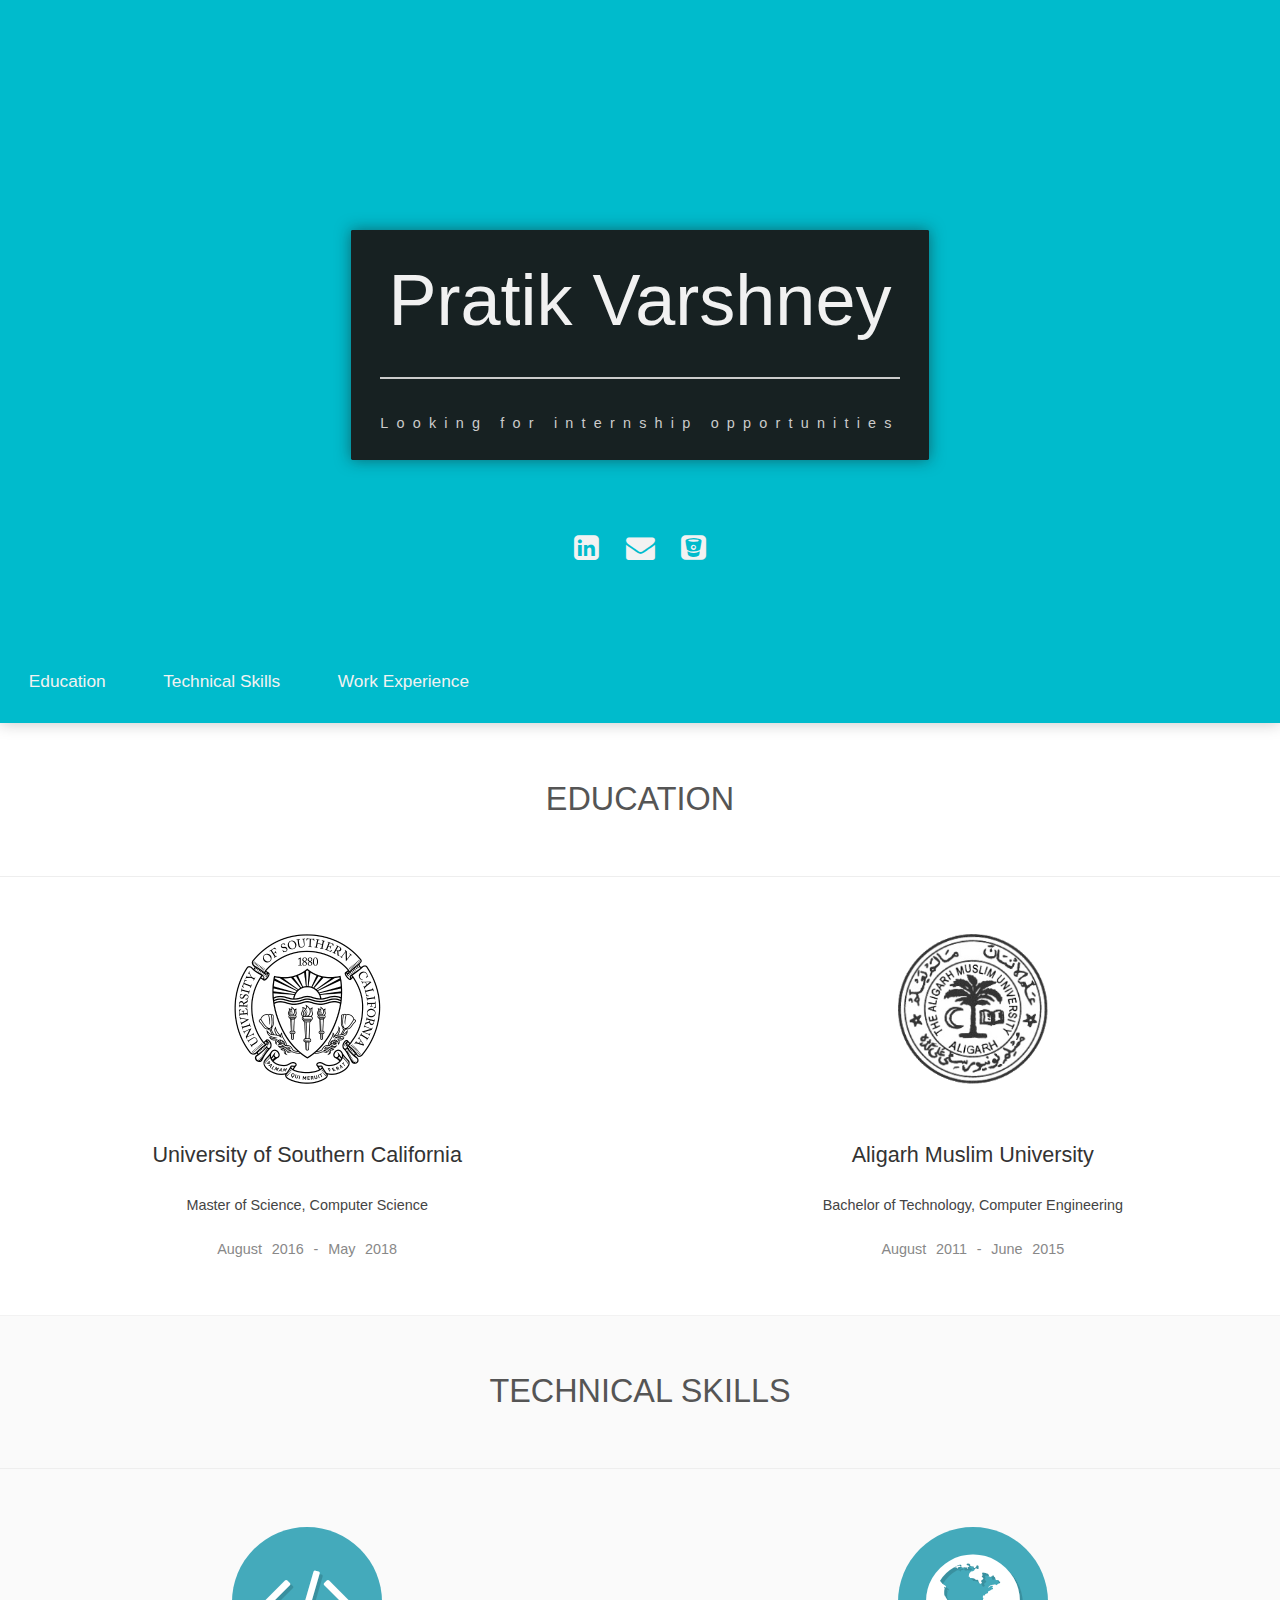
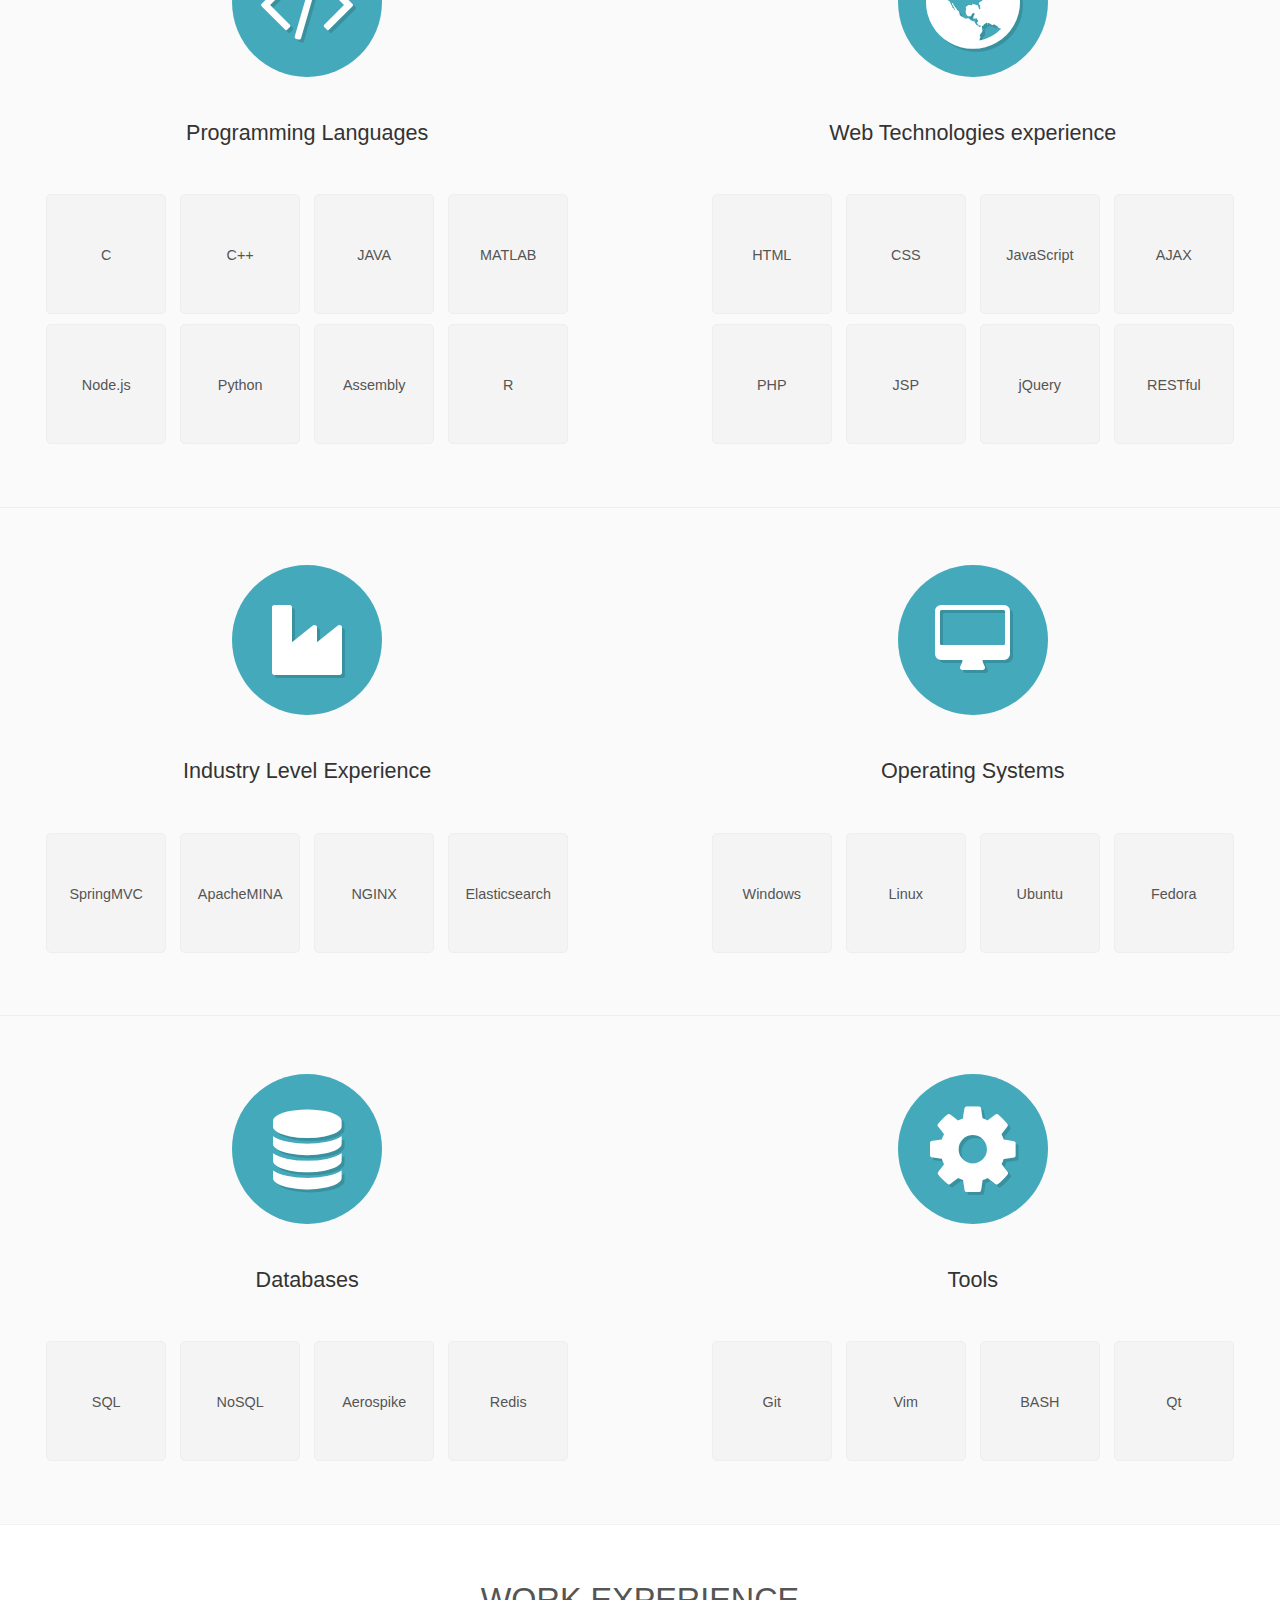
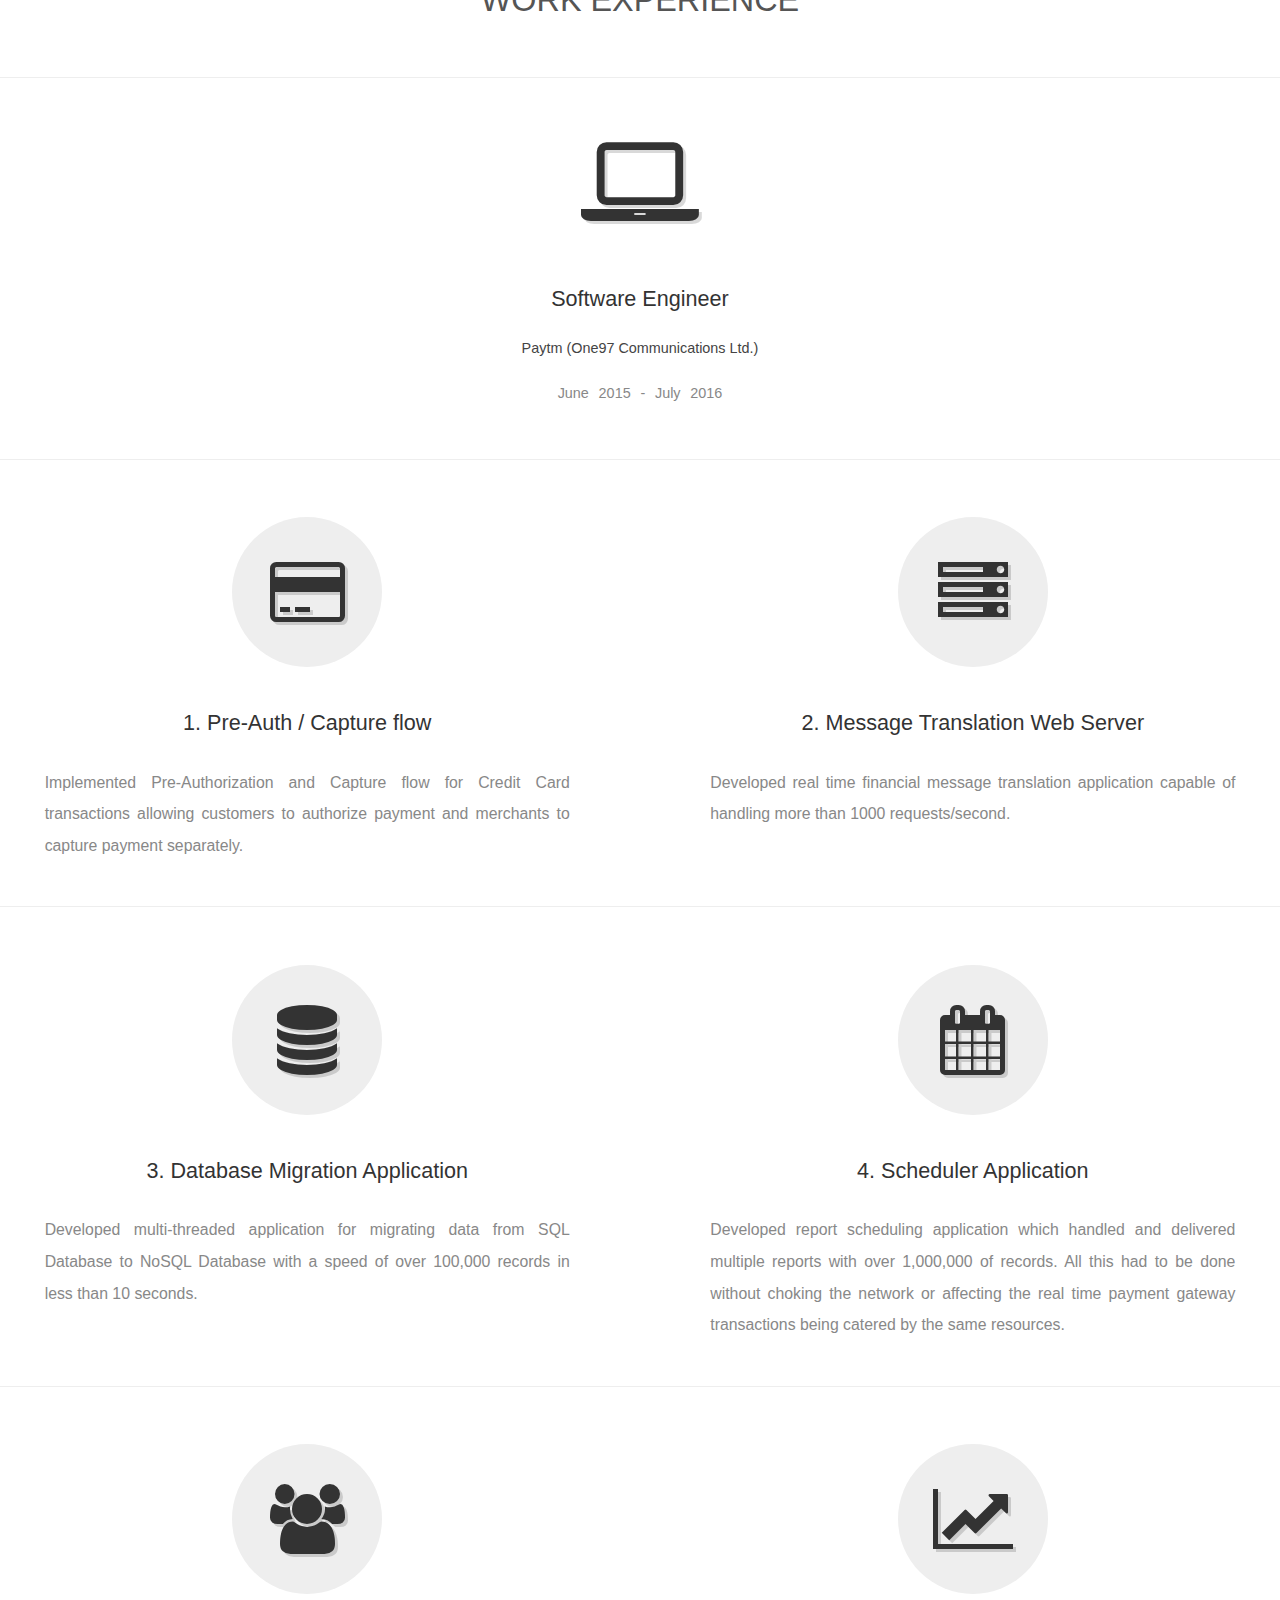
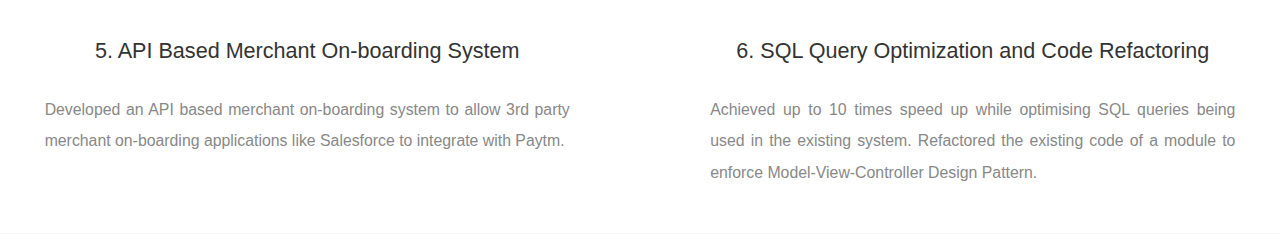
==== new/index.html @ ffe1271a "v2 - draft 1 : edu, skills, experience" ====
<html>
<head>
	<title>Pratik Varshney</title>
	<meta name="viewport" content="width=device-width, initial-scale=1">
	<link rel="stylesheet" type="text/css" href="assets/css/normalize.css">
	<link rel="stylesheet" type="text/css" href="assets/css/style.css">
	<link rel="stylesheet" href="https://cdnjs.cloudflare.com/ajax/libs/font-awesome/4.6.3/css/font-awesome.min.css">
	<script type="text/javascript" src="assets/js/main.js"></script>
</head>
<body>
	<header></header>
	<div id="content">

		<section id="main">

			<div class="width-wrapper">
				<div class="name-wrapper">
					<div class="name">
						<div class="name-title">Pratik Varshney</div>
						<hr>
						<div class="name-subtitle">Looking for internship opportunities</div>
					</div>
					<div class="contact-info">
						<a href="https://www.linkedin.com/in/varshneypratik" title="LinkedIn"><i class="fa fa-linkedin-square"></i></a>
						<a href="mailto:pvarshne@usc.edu"><i class="fa fa-envelope" title="Email"></i></a>
						<a href="https://bitbucket.org/pratikvarshney" title="Bitbucket"><i class="fa fa-bitbucket-square"></i></a>
					</div>
				</div>
			</div>

			<nav id="nav" class="nav-absolute">
				<div class="width-wrapper nav-body">
				</div>
			</nav>

		</section>

		<div id="data-section" class="data-section">
			<section id="education">
				<div class="width-wrapper">
					

					<div class="section-title">Education</div>
					<div class="content-row">
						<div class="content-box left">
							<div class="section-sub-logo">
								<img src="assets/images/logo/usc_logo.png">
							</div>
							<div class="inner-box">
								<div class="section-subtitle">University of Southern California</div>
								<div class="degree">Master of Science, Computer Science</div>
								<div class="date-range">August 2016 - May 2018</div>
							</div>
						</div>

						<div class="content-box right">
							<div class="section-sub-logo">
								<img src="assets/images/logo/amu_logo.png">
							</div>
							<div class="inner-box">
								<div class="section-subtitle">Aligarh Muslim University</div>
								<div class="degree">Bachelor of Technology, Computer Engineering</div>
								<div class="date-range">August 2011 - June 2015</div>
							</div>
						</div>
						<div class="clearfix"></div>
					</div>
					
				</div>
			</section>

			<section id="skills">
				<div class="width-wrapper">
					
					<div class="section-title">Technical Skills</div>
					<div class="content-row">
						<div class="content-box left">
							<div class="section-sub-logo">
								<div class="sub-logo-box font-90">
									<i class="fa fa-code" aria-hidden="true"></i>
								</div>
							</div>
							<div class="section-subtitle">Programming Languages</div>

							<div class="lang-block">
								<div>C</div>
								<div>C++</div>
								<div>JAVA</div>
								<div>MATLAB</div>
								<div>Node.js</div>
								<div>Python</div>
								<div>Assembly</div>
								<div>R</div>
							</div>
							<div class="clearfix"></div>

						</div>
						<div class="content-box right">
							<div class="section-sub-logo">
								<div class="sub-logo-box font-110">
									<i class="fa fa-globe" aria-hidden="true"></i>
								</div>
							</div>
							<div class="section-subtitle">Web Technologies experience</div>

							<div class="lang-block">
								<div>HTML</div>
								<div>CSS</div>
								<div>JavaScript</div>
								<div>AJAX</div>
								<div>PHP</div>
								<div>JSP</div>
								<div>jQuery</div>
								<div>RESTful</div>
							</div>
							<div class="clearfix"></div>

						</div>
						<div class="clearfix"></div>
					</div>


					<div class="content-row">

						<div class="content-box left">
							<div class="section-sub-logo">
								<div class="sub-logo-box font-70">
									<i class="fa fa-industry" aria-hidden="true"></i>
								</div>
							</div>
							<div class="section-subtitle">Industry Level Experience</div>
							<div class="lang-block">
								<div>SpringMVC</div>
								<div>ApacheMINA</div>
								<div>NGINX</div>
								<div>Elasticsearch</div>
							</div>
							<div class="clearfix"></div>
						</div>

						<div class="content-box right">
							<div class="section-sub-logo">
								<div class="sub-logo-box font-70">
									<i class="fa fa-desktop" aria-hidden="true"></i>
								</div>
							</div>
							<div class="section-subtitle">Operating Systems</div>
							<div class="lang-block">
								<div>Windows</div>
								<div>Linux</div>
								<div>Ubuntu</div>
								<div>Fedora</div>
							</div>
							<div class="clearfix"></div>
						</div>

						<div class="clearfix"></div>
					</div>

					<div class="content-row">

						<div class="content-box left">
							<div class="section-sub-logo">
								<div class="sub-logo-box font-80">
									<i class="fa fa-database" aria-hidden="true"></i>
								</div>
							</div>
							<div class="section-subtitle">Databases</div>
							<div class="lang-block">
								<div>SQL</div>
								<div>NoSQL</div>
								<div>Aerospike</div>
								<div>Redis</div>
							</div>
							<div class="clearfix"></div>
						</div>

						<div class="content-box right">
							<div class="section-sub-logo">
								<div class="sub-logo-box font-100">
									<i class="fa fa-gear" aria-hidden="true"></i>
								</div>
							</div>
							<div class="section-subtitle">Tools</div>
							<div class="lang-block">
								<div>Git</div>
								<div>Vim</div>
								<div>BASH</div>
								<div>Qt</div>
							</div>
							<div class="clearfix"></div>
						</div>
						<div class="clearfix"></div>
					</div>
					
				</div>
			</section>

			<section id="experience">
				<div class="width-wrapper">

					<div class="section-title">Work Experience</div>
					<div class="content-row">
						<div class="content-box center">
							<div class="section-sub-logo">
								<div class="font-110">
									<i class="fa fa-laptop" aria-hidden="true"></i>
								</div>
							</div>
							<div class="inner-box">
								<div class="section-subtitle">Software Engineer</div>
								<div class="degree">Paytm (One97 Communications Ltd.)</div>
								<div class="date-range">June 2015 - July 2016</div>
							</div>
						</div>


						<div class="clearfix"></div>
					</div>

					<div class="content-row">
						<div class="content-box left">
							<div class="section-sub-logo">
								<div class="sub-logo-box font-70">
									<i class="fa fa-credit-card" aria-hidden="true"></i>
								</div>
							</div>
							<div class="section-subtitle">1. Pre-Auth / Capture flow</div>
							<div class="details">Implemented Pre-Authorization and Capture flow for Credit Card transactions allowing customers to authorize payment and merchants to capture payment separately.</div>
						</div>

						<div class="content-box right">
							<div class="section-sub-logo">
								<div class="sub-logo-box font-70">
									<i class="fa fa-server" aria-hidden="true"></i>
								</div>
							</div>
							<div class="section-subtitle">2. Message Translation Web Server</div>
							<div class="details">Developed real time financial message translation application capable of handling more than 1000 requests/second.</div>
						</div>

						<div class="clearfix"></div>
					</div>

					<div class="content-row">
						<div class="content-box left">
							<div class="section-sub-logo">
								<div class="sub-logo-box font-70">
									<i class="fa fa-database" aria-hidden="true"></i>
								</div>
							</div>
							<div class="section-subtitle">3. Database Migration Application</div>
							<div class="details">Developed multi-threaded application for migrating data from SQL Database to NoSQL Database with a speed of over 100,000 records in less than 10 seconds.</div>
						</div>

						<div class="content-box right">
							<div class="section-sub-logo">
								<div class="sub-logo-box font-70">
									<i class="fa fa-calendar" aria-hidden="true"></i>
								</div>
							</div>
							<div class="section-subtitle">4. Scheduler Application</div>
							<div class="details">Developed report scheduling application which handled and delivered multiple reports with over 1,000,000 of records. All this had to be done without choking the network or affecting the real time payment gateway transactions being catered by the same resources.</div>
						</div>

						<div class="clearfix"></div>
					</div>

					<div class="content-row">
						<div class="content-box left">
							<div class="section-sub-logo">
								<div class="sub-logo-box font-70">
									<i class="fa fa-users" aria-hidden="true"></i>
								</div>
							</div>
							<div class="section-subtitle">5. API Based Merchant On-boarding System</div>
							<div class="details">Developed an API based merchant on-boarding system to allow 3rd party merchant on-boarding applications like Salesforce to integrate with Paytm.</div>
						</div>

						<div class="content-box right">
							<div class="section-sub-logo">
								<div class="sub-logo-box font-70">
									<i class="fa fa-line-chart" aria-hidden="true"></i>
								</div>
							</div>
							<div class="section-subtitle">6. SQL Query Optimization and Code Refactoring</div>
							<div class="details">Achieved up to 10 times speed up while optimising SQL queries being used in the existing system. Refactored the existing code of a module to enforce Model-View-Controller Design Pattern.</div>
						</div>

						<div class="clearfix"></div>
					</div>

				</div>
			</section>

		</div>

	</div>
	<footer></footer>
</body>
</html>
---- new/assets/css/style.css ----
.clearfix:after {
	visibility: hidden;
	display: block;
	font-size: 0;
	content: " ";
	clear: both;
	height: 0;
	}
* html .clearfix             { zoom: 1; } /* IE6 */
*:first-child+html .clearfix { zoom: 1; } /* IE7 */
*, *:before, *:after {
  box-sizing: border-box;
}
html{
	font-size: 90%;
}
body{
	text-align: justify;
}
nav .nav-link{
	font-size: 1.2rem;
	display: inline-block;
	-webkit-transition: all 0.5s; /* Safari */
    transition: all 0.5s;
    padding: 2rem;
}
nav .nav-link:hover{
	background: rgba(0,0,0,0.85);
	color: #f2f2f2;
	cursor: pointer;
}
nav .nav-selected{
	color: #fff;
	background-color: rgba(0,0,0,0.15);
}
.details{
	line-height: 2em;
    padding: 1em;
    color: #888;
    text-align: justify;
    font-size: 1.1rem;
}
.center{
	margin: 0 auto;
}
.section-sub-logo img{
	width: 150px;
	height: 150px;
	margin: 2rem;
}
.font-70{
	font-size: 70px;
}
.font-80{
	font-size: 80px;
}
.font-90{
	font-size: 90px;
}
.font-100{
	font-size: 100px;
}
.font-110{
	font-size: 110px;
}
.section-sub-logo i{
	line-height: 150px;
	color: #fff;
    text-shadow: 3px 3px rgba(0,0,0,0.15);
}
#experience .sub-logo-box{
	background-color: #eee !important;
}
#experience .section-sub-logo i{
	color: #333 !important;
}
.sub-logo-box{
	width: 150px;
    height: 150px;
    display: inline-block;
    margin: 2rem;
    border-radius: 100%;
    background-color: #4ab;
}
#main{
	color: #f1f1f1;
	width: 100%;
	background-color: #0bc;
	box-shadow: 0 0 15px 0 rgba(24, 24, 24, 0.25);
}
.name-wrapper{
	width: 100%;
	padding: 10rem 0;
}
.name{
	font-size: 3rem;
	padding: 2rem;
	margin: 0 auto;
	text-align: center;
	background: rgba(24, 24, 24, 0.95);
	border-radius: 0.1rem;
	box-shadow: 0 0 15px 0 rgba(24, 24, 24, 0.5);
	display: table;
}
.contact-info{
	margin: 3rem auto -3rem auto;
    text-align: center;
    font-size: 2rem;
}
.contact-info a, .contact-info a i{
	font-size: 2rem;
	color: #f2f2f2;
}
.contact-info a{
	margin: 0 0.32em;
}
.logo{
	text-align: center;
}
.logo img{
	width: 25rem;
	height: 25rem;
	border-radius: 100%;
	border: 1rem solid rgba(24, 24, 24, 0.95);
}
.name hr{
	height: 2px;
	border: 0;
	background-color: #ccc;
}
.name-subtitle{
	font-size: 1rem;
	color: ccc;
}
.section-title{
    font-size: 2.25rem;
    color: #555;
    padding: 4rem 0;
    text-transform: uppercase;
    text-align: center;
}
.section-subtitle{
    text-align: center;
    font-size: 1.5rem;
    color: #333;
    padding: 1rem;
}
.inner-box{
	padding: 1rem 0;
}
.inner-box div{
	padding: 1rem;
}
.date-range{
	color: #888;
	word-spacing: 0.4rem;
}
.degree{
	color: #444;
	font-weight: 200;
}
.content-box{
	width: 100%;
	text-align: center;
	padding: 2rem;
	border-top: 1px solid #eee;
}
.width-wrapper{
	max-width: 96%;
	margin: 0 auto;
}
.data-section section{
	border-bottom: 1px solid #f2f2f2;
}
.data-section section:nth-child(even){
	background-color: #fafafa;
}
.lang-block{
	padding: 2rem 0;
}
.lang-block>div{
	width: 120px;
	height: 120px;
	line-height: 120px;
	display: inline-block;
	vertical-align: middle;
	border-radius: 5px;
	border: 1px solid #eee;
	margin: 5px;
	background-color: #f4f4f4;
	color: #555;
	font-weight: 500;
}
#main{
	position: relative;
}
.nav-fixed{
	position: fixed;
	top: 0;
	left: 0;
	background-color: #4ab;
	color: #f2f2f2;
	box-shadow: 0 0 15px 0 rgba(24, 24, 24, 0.25);
}
.nav-absolute{
	position: absolute;
	bottom: 0;
	left: 0;
	background: transparent;
	color: #f2f2f2;
}
nav{
	width: 100%;
	-webkit-transition: background 0.5s; /* Safari */
	transition: background 0.5s;
}
@media screen and (min-width: 768px) {
	nav .nav-link{
	    border-bottom: 3px solid transparent;
	}
	nav .nav-selected{
		border-bottom: 3px solid #fff !important;
	}
	.contact-info{
		margin: 5rem auto -5rem auto;
	}
	.width-wrapper{
		max-width: 1400px;
		margin: 0 auto;
	}
	.content-row{
		border-top: 1px solid #eee;
	}
	.name{
		font-size: 5rem;
	}
	.name-wrapper{
		padding: 16rem 0;
	}
	.name-subtitle{
		letter-spacing: 0.57rem;
	}
	.content-box{
		width: 48%;
		border-top: none;
	}
	.left{
		float: left;
	}
	.right{
		float: right;
	}
}
@media print {
   #nav { display: none !important; }
}
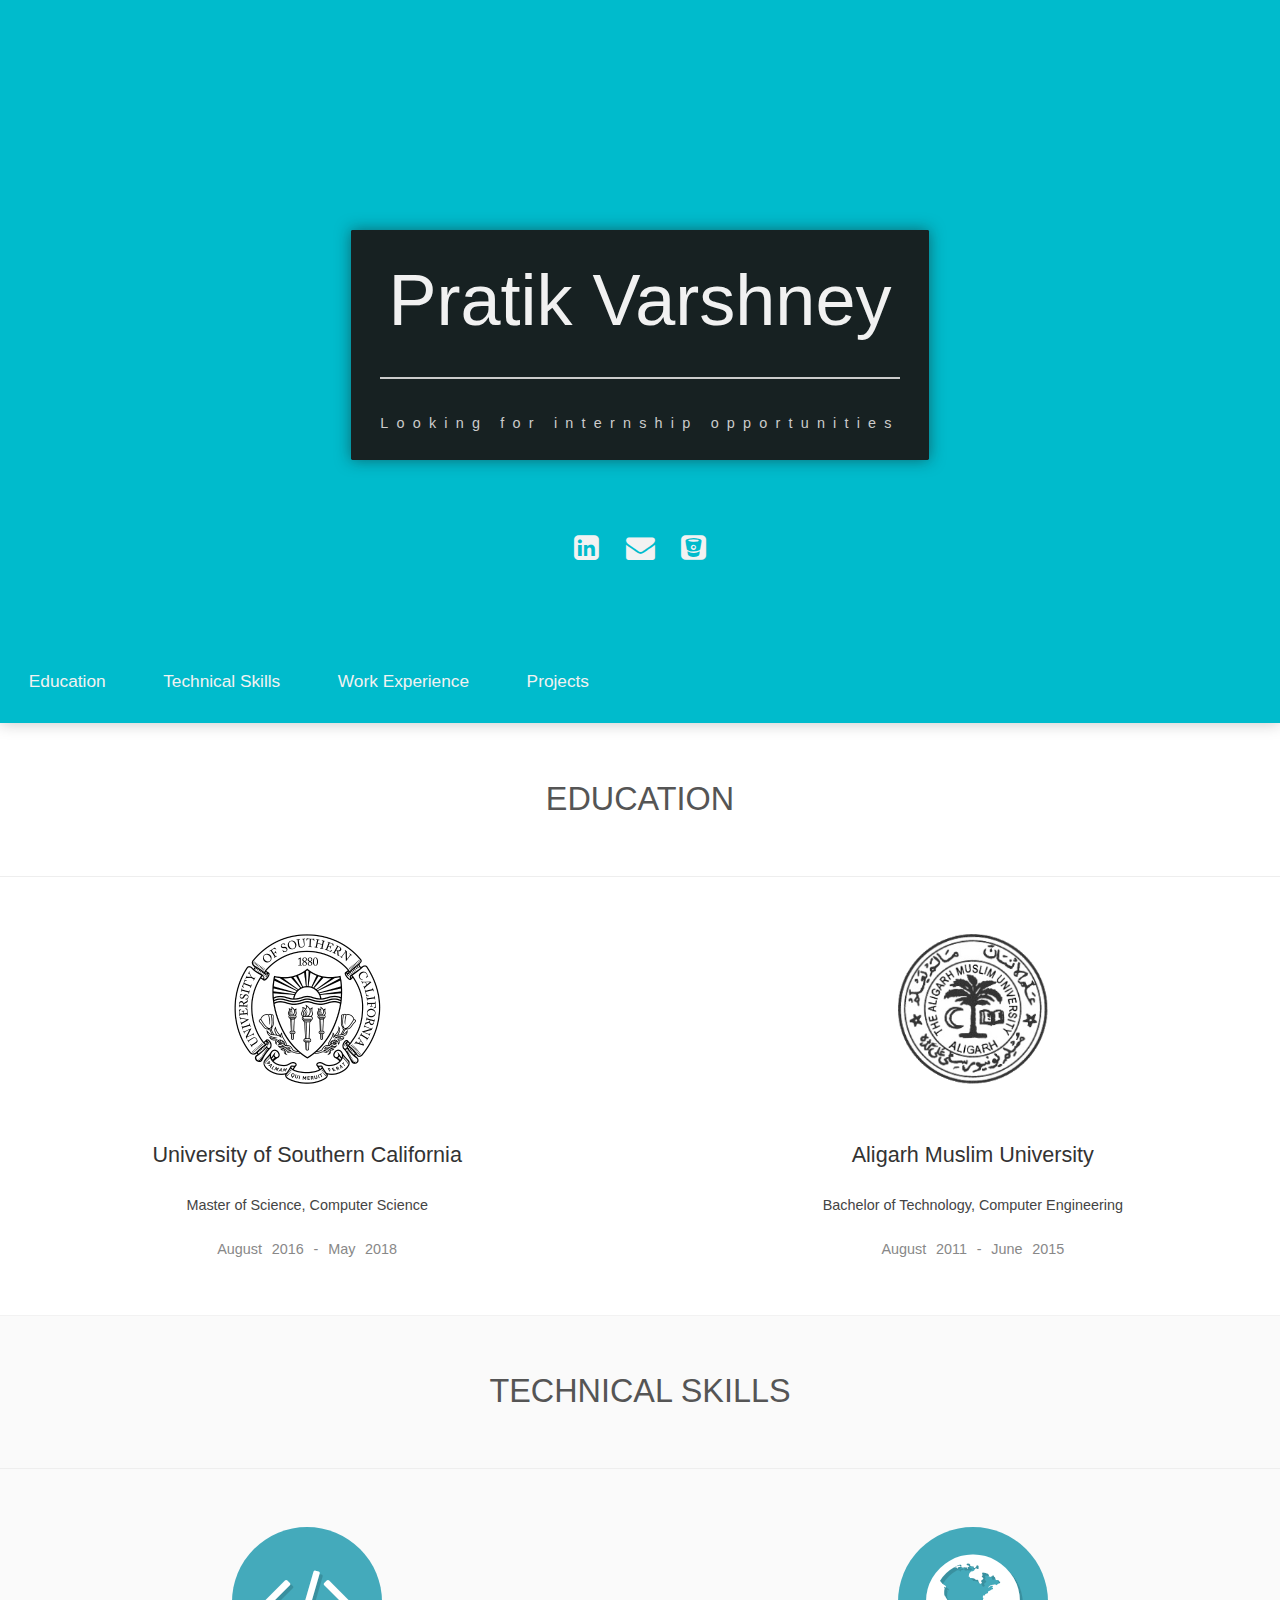
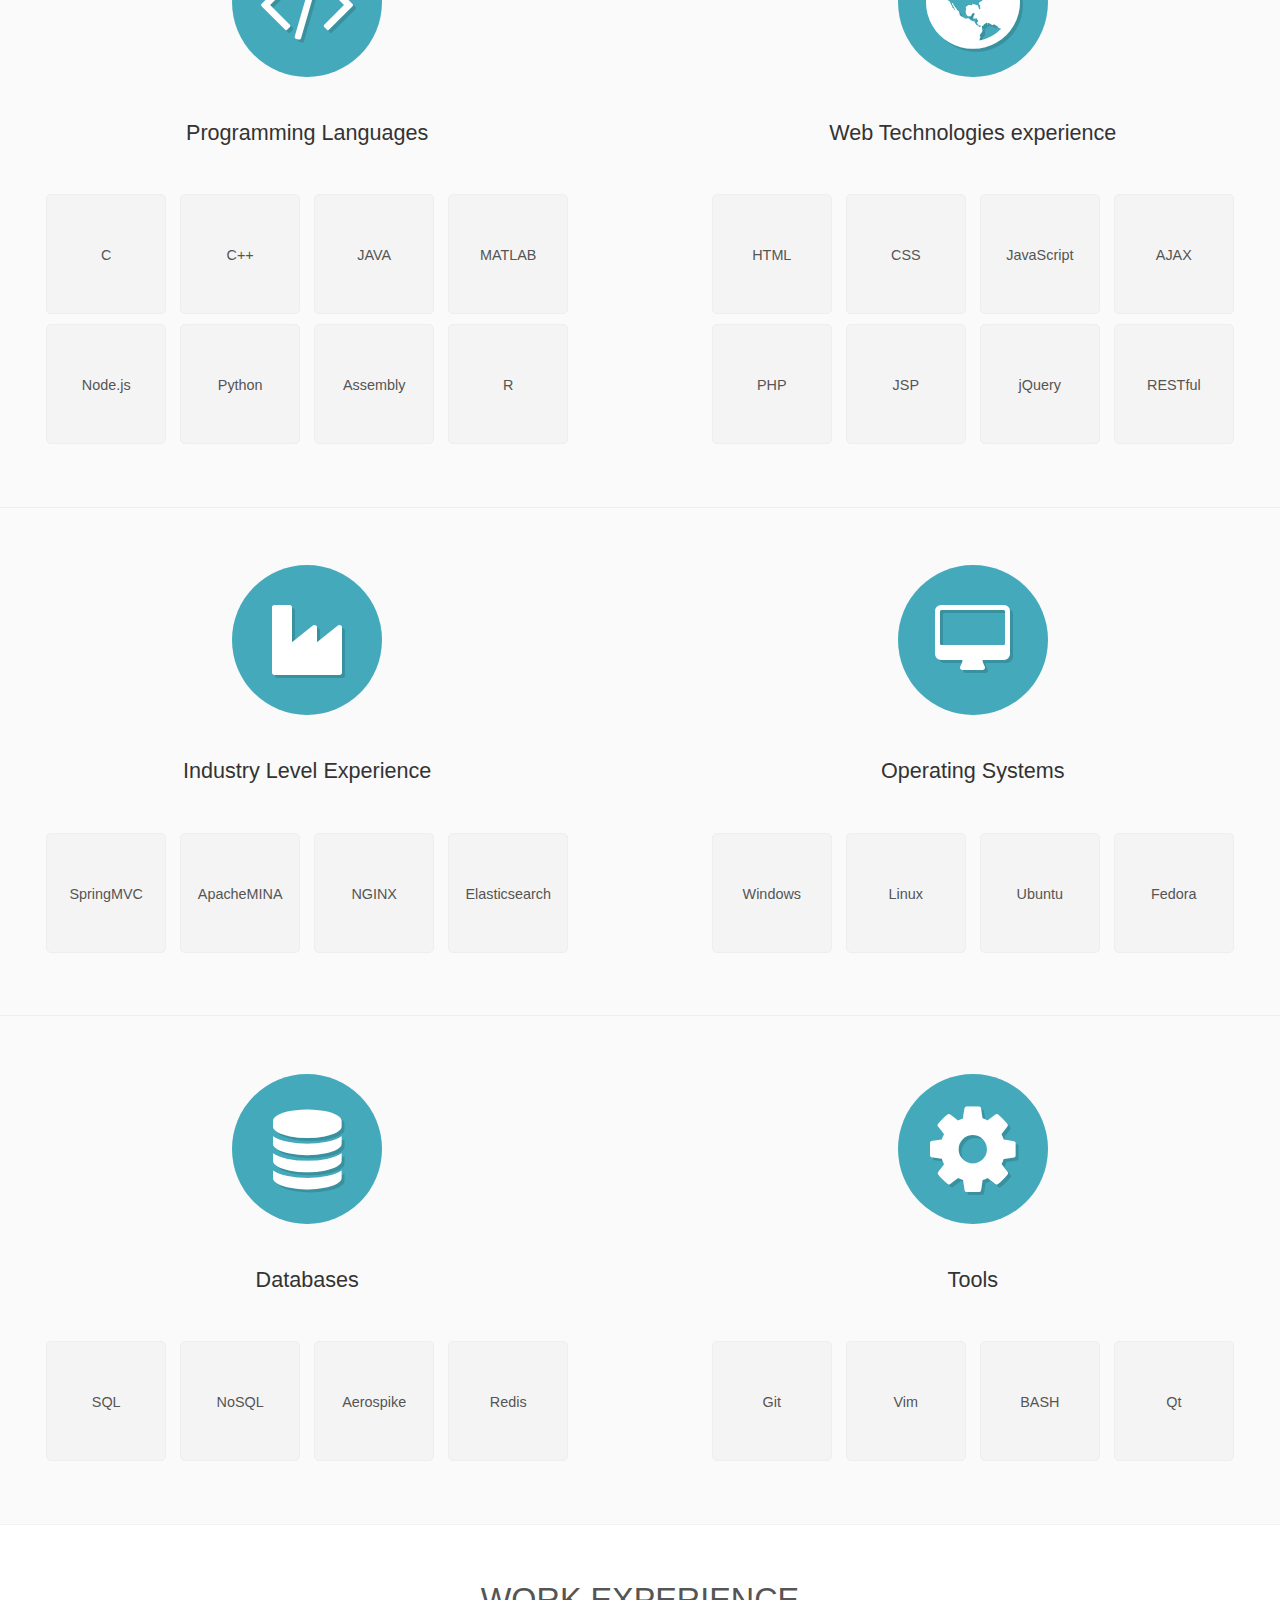
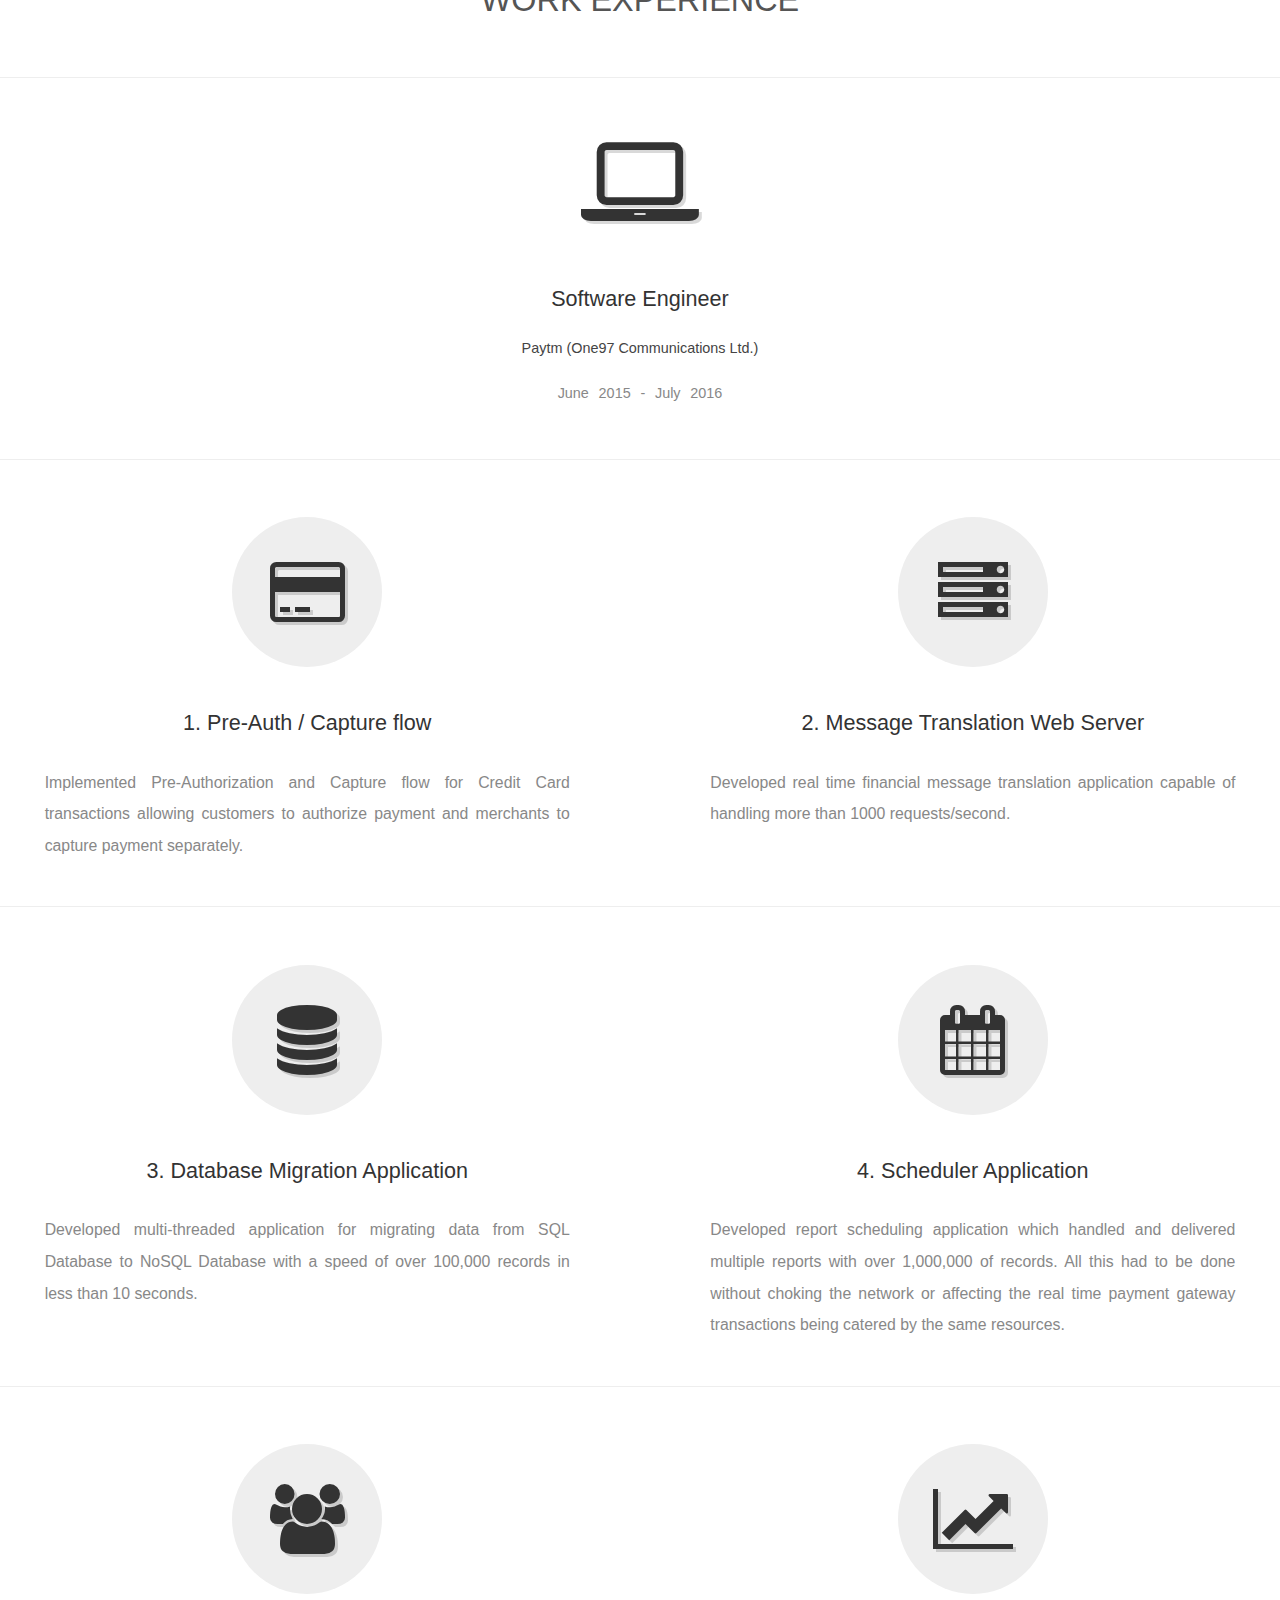
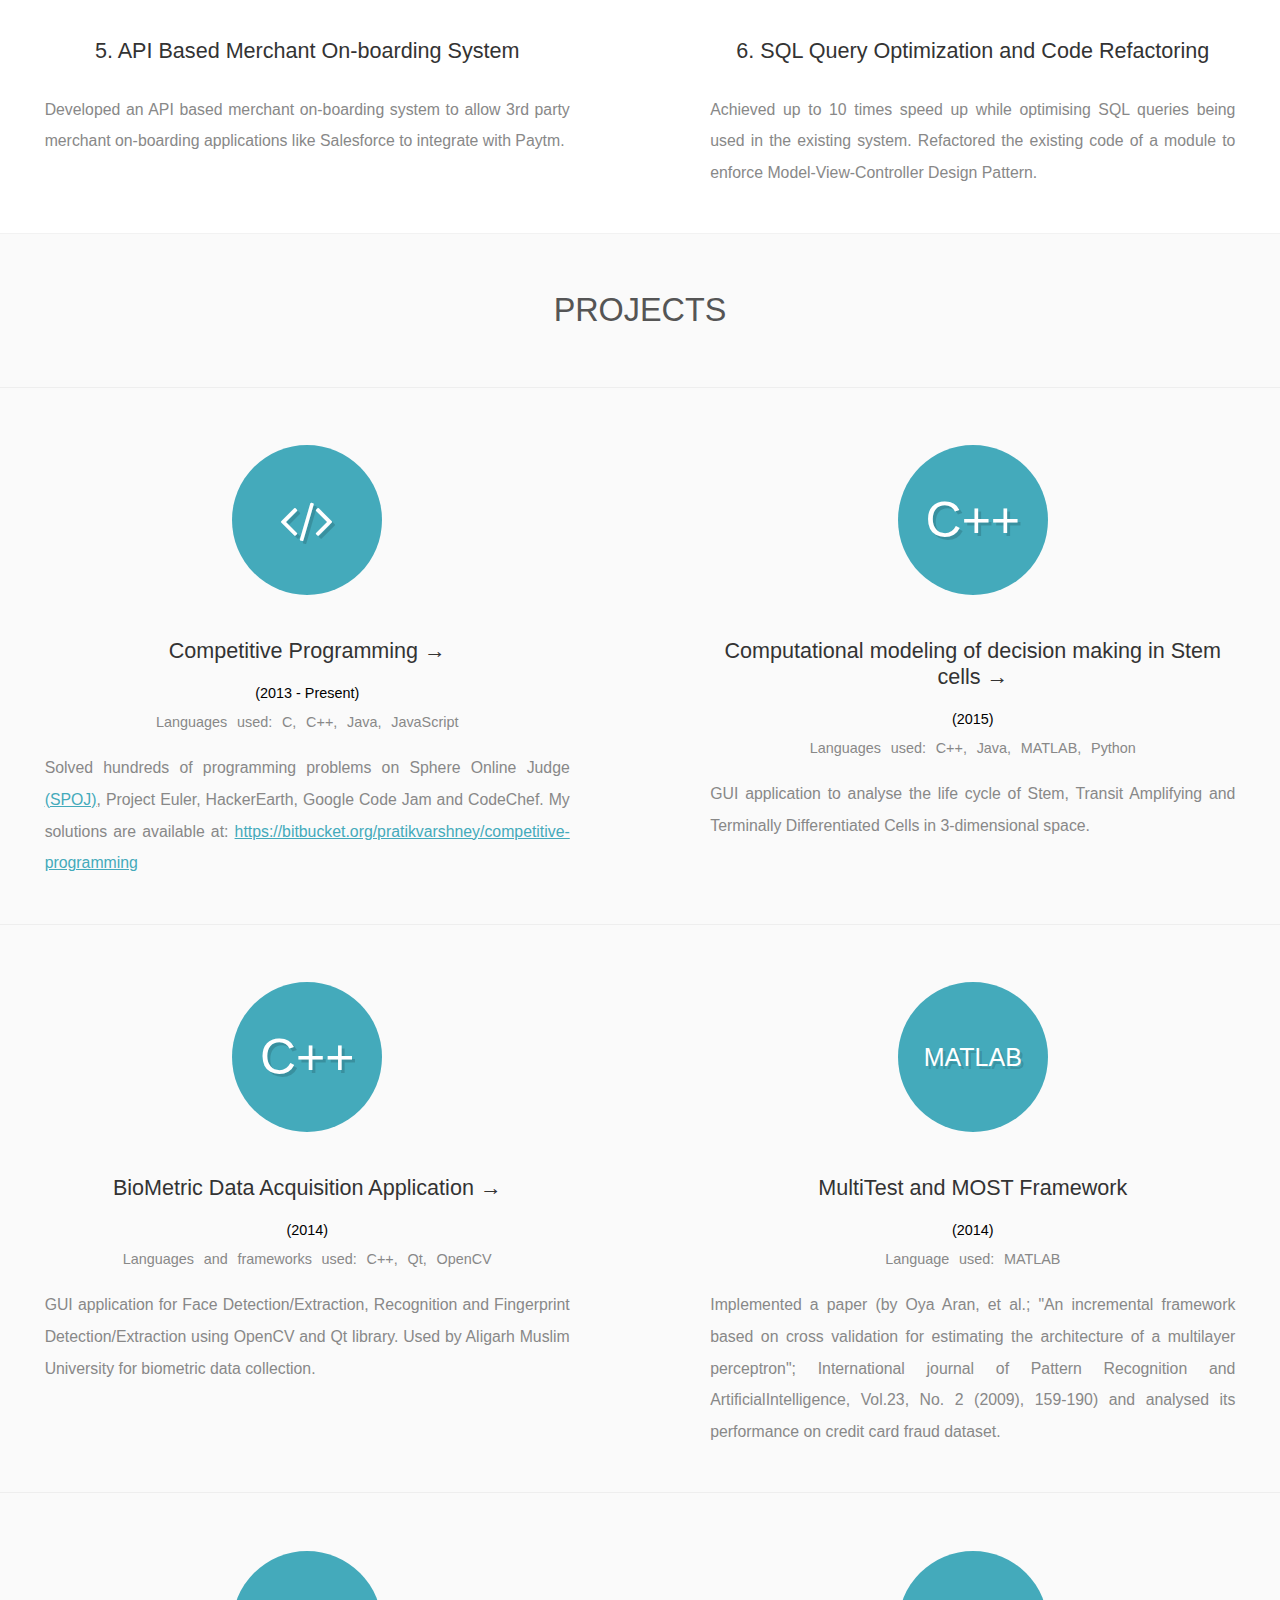
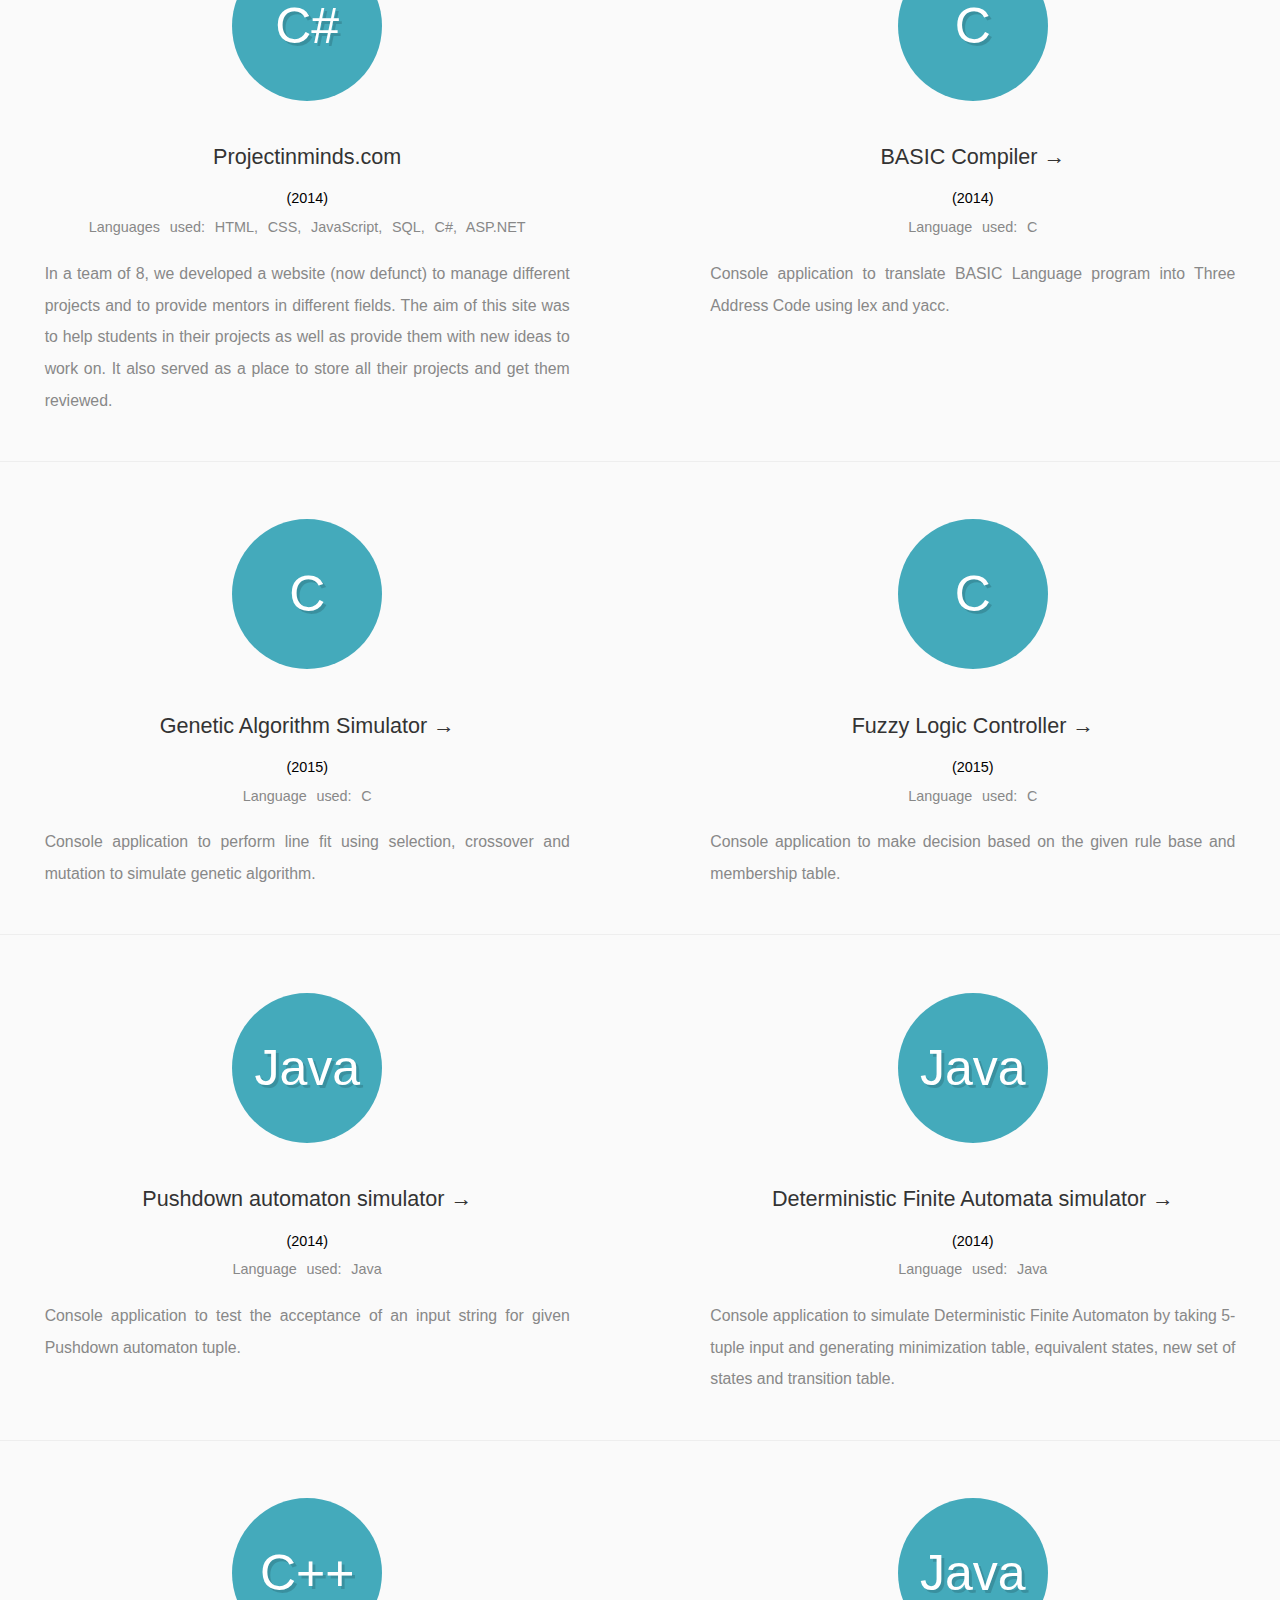
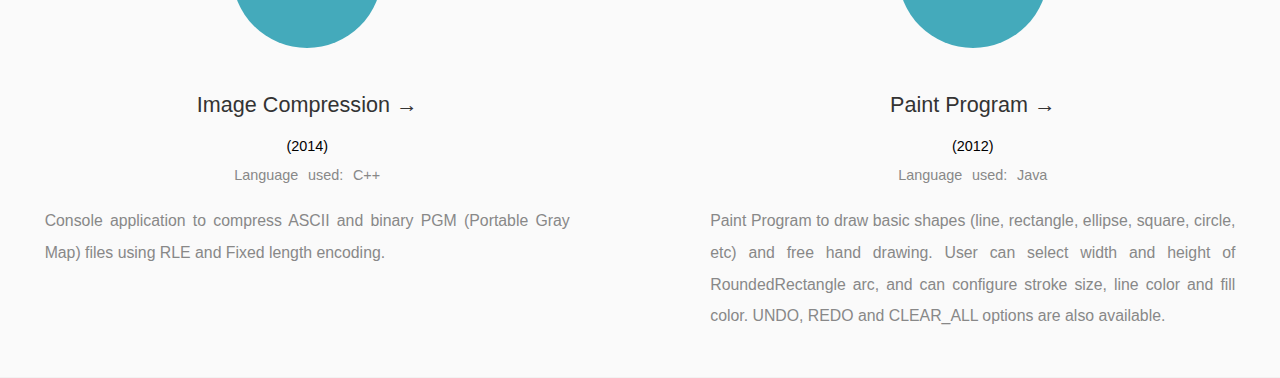
==== commit 9a0456b9: "v2 - draft 2 : projects" ====
--- a/new/index.html
+++ b/new/index.html
@@ -21,9 +21,9 @@
 						<div class="name-subtitle">Looking for internship opportunities</div>
 					</div>
 					<div class="contact-info">
-						<a href="https://www.linkedin.com/in/varshneypratik" title="LinkedIn"><i class="fa fa-linkedin-square"></i></a>
-						<a href="mailto:pvarshne@usc.edu"><i class="fa fa-envelope" title="Email"></i></a>
-						<a href="https://bitbucket.org/pratikvarshney" title="Bitbucket"><i class="fa fa-bitbucket-square"></i></a>
+						<a class="tooltip" target="_blank" href="https://www.linkedin.com/in/varshneypratik" tooltip="LinkedIn"><i class="fa fa-linkedin-square"></i></a>
+						<a class="tooltip" target="_blank" href="mailto:pvarshne@usc.edu" tooltip="Email"><i class="fa fa-envelope"></i></a>
+						<a class="tooltip" target="_blank" href="https://bitbucket.org/pratikvarshney" tooltip="Bitbucket"><i class="fa fa-bitbucket-square"></i></a>
 					</div>
 				</div>
 			</div>
@@ -293,6 +293,189 @@
 				</div>
 			</section>
 
+			<section id="projects">
+				<div class="width-wrapper">
+
+					<div class="section-title">Projects</div>
+
+					<div class="content-row">
+
+						<div class="content-box left">
+							<div class="section-sub-logo">
+								<div class="sub-logo-box font-50">
+									<i class="fa fa-code" aria-hidden="true"></i>
+								</div>
+							</div>
+							<div class="section-subtitle"><a target="_blank" href="https://bitbucket.org/pratikvarshney/competitive-programming/src">Competitive Programming &rarr;</a></div>
+							<div class="year">(2013 - Present)</div>
+							<div class="languages">Languages used: C, C++, Java, JavaScript</div>
+							<div class="details">Solved hundreds of programming problems on Sphere Online Judge <a target="_blank" href="http://www.spoj.com/users/pratzvarz/">(SPOJ)</a>, Project Euler, HackerEarth, Google Code Jam and CodeChef. My solutions are available at: <a target="_blank" href="https://bitbucket.org/pratikvarshney/competitive-programming/src">https://bitbucket.org/pratikvarshney/competitive-programming</a></div>
+						</div>
+
+						<div class="content-box right">
+							<div class="section-sub-logo">
+								<div class="sub-logo-box font-50">
+									<span>C++</span>
+								</div>
+							</div>
+							<div class="section-subtitle"><a target="_blank" href="https://bitbucket.org/pratikvarshney/computational-modeling-of-decision-making-in-stem-cells">Computational modeling of decision making in Stem cells &rarr;</a></div>
+							<div class="year">(2015)</div>
+							<div class="languages">Languages used: C++, Java, MATLAB, Python</div>
+							<div class="details">GUI application to analyse the life cycle of Stem, Transit Amplifying and Terminally Differentiated Cells in 3-dimensional space.</div>
+						</div>
+
+						<div class="clearfix"></div>
+					</div>
+
+					<div class="content-row">
+
+						<div class="content-box left">
+							<div class="section-sub-logo">
+								<div class="sub-logo-box font-50">
+									<span>C++</span>
+								</div>
+							</div>
+							
+							<div class="section-subtitle"><a target="_blank" href="https://bitbucket.org/pratikvarshney/biometric-data-acquisition-application">BioMetric Data Acquisition Application &rarr;</a></div>
+							<div class="year">(2014)</div>
+							<div class="languages">Languages and frameworks used: C++, Qt, OpenCV</div>
+							<div class="details">GUI application for Face Detection/Extraction, Recognition and Fingerprint Detection/Extraction using OpenCV and Qt library. Used by Aligarh Muslim University for biometric data collection.</div>
+						</div>
+
+						<div class="content-box right">
+							<div class="section-sub-logo">
+								<div class="sub-logo-box font-25">
+									<span>MATLAB</span>
+								</div>
+							</div>
+							<div class="section-subtitle">MultiTest and MOST Framework</div>
+							<div class="year">(2014)</div>
+							<div class="languages">Language used: MATLAB</div>
+							<div class="details">Implemented a paper (by Oya Aran, et al.; "An incremental framework based on cross validation for estimating the architecture of a multilayer perceptron"; International journal of Pattern Recognition and ArtificialIntelligence, Vol.23, No. 2 (2009), 159-190) and analysed its performance on credit card fraud dataset.</div>
+						</div>
+
+						<div class="clearfix"></div>
+					</div>
+
+					<div class="content-row">
+
+						<div class="content-box left">
+							<div class="section-sub-logo">
+								<div class="sub-logo-box font-50">
+									<span>C#</span>
+								</div>
+							</div>
+							<div class="section-subtitle">Projectinminds.com</div>
+							<div class="year">(2014)</div>
+							<div class="languages">Languages used: HTML, CSS, JavaScript, SQL, C#, ASP.NET</div>
+							<div class="details">In a team of 8, we developed a website (now defunct) to manage different projects and to provide mentors in different fields. The aim of this site was to help students in their projects as well as provide them with new ideas to work on. It also served as a place to store all their projects and get them reviewed.</div>
+						</div>
+
+						<div class="content-box right">
+							<div class="section-sub-logo">
+								<div class="sub-logo-box font-50">
+									<span>C</span>
+								</div>
+							</div>
+							<div class="section-subtitle"><a target="_blank" href="https://bitbucket.org/pratikvarshney/compiler_lex_yacc">BASIC Compiler &rarr;</a></div>
+							<div class="year">(2014)</div>
+							<div class="languages">Language used: C</div>
+							<div class="details">Console application to translate BASIC Language program into Three Address Code using lex and yacc.</div>
+						</div>
+
+						<div class="clearfix"></div>
+					</div>
+
+					<div class="content-row">
+
+						<div class="content-box left">
+							<div class="section-sub-logo">
+								<div class="sub-logo-box font-50">
+									<span>C</span>
+								</div>
+							</div>
+							<div class="section-subtitle"><a target="_blank" href="https://bitbucket.org/pratikvarshney/genetic-algorithm-simulator">Genetic Algorithm Simulator &rarr;</a></div>
+							<div class="year">(2015)</div>
+							<div class="languages">Language used: C</div>
+							<div class="details">Console application to perform line fit using selection, crossover and mutation to simulate genetic algorithm.</div>
+
+						</div>
+
+						<div class="content-box right">
+							<div class="section-sub-logo">
+								<div class="sub-logo-box font-50">
+									<span>C</span>
+								</div>
+							</div>
+							<div class="section-subtitle"><a target="_blank" href="https://bitbucket.org/pratikvarshney/fuzzy-logic-controller-flc">Fuzzy Logic Controller &rarr;</a></div>
+							<div class="year">(2015)</div>
+							<div class="languages">Language used: C</div>
+							<div class="details">Console application to make decision based on the given rule base and membership table.</div>
+						</div>
+
+						<div class="clearfix"></div>
+					</div>
+
+					<div class="content-row">
+						<div class="content-box left">
+							<div class="section-sub-logo">
+								<div class="sub-logo-box font-50">
+									<span>Java</span>
+								</div>
+							</div>
+							<div class="section-subtitle"><a target="_blank" href="https://bitbucket.org/pratikvarshney/pushdown-automaton-simulator">Pushdown automaton simulator &rarr;</a></div>
+							<div class="year">(2014)</div>
+							<div class="languages">Language used: Java</div>
+							<div class="details">Console application to test the acceptance of an input string for given Pushdown automaton tuple.</div>
+						</div>
+
+						<div class="content-box right">
+							<div class="section-sub-logo">
+								<div class="sub-logo-box font-50">
+									<span>Java</span>
+								</div>
+							</div>
+							<div class="section-subtitle"><a target="_blank" href="https://bitbucket.org/pratikvarshney/deterministic-finite-automata-simulator">Deterministic Finite Automata simulator &rarr;</a></div>
+							<div class="year">(2014)</div>
+							<div class="languages">Language used: Java</div>
+							<div class="details">Console application to simulate Deterministic Finite Automaton by taking 5-tuple input and generating minimization table, equivalent states, new set of states and transition table.</div>
+						</div>
+
+						<div class="clearfix"></div>
+					</div>
+
+					<div class="content-row">
+
+						<div class="content-box left">
+							<div class="section-sub-logo">
+								<div class="sub-logo-box font-50">
+									<span>C++</span>
+								</div>
+							</div>
+							<div class="section-subtitle"><a target="_blank" href="https://bitbucket.org/pratikvarshney/image-compression">Image Compression &rarr;</a></div>
+							<div class="year">(2014)</div>
+							<div class="languages">Language used: C++</div>
+							<div class="details">Console application to compress ASCII and binary PGM (Portable Gray Map) files using RLE and Fixed length encoding.</div>
+						</div>
+
+						<div class="content-box right">
+							<div class="section-sub-logo">
+								<div class="sub-logo-box font-50">
+									<span>Java</span>
+								</div>
+							</div>
+							<div class="section-subtitle"><a target="_blank" href="https://bitbucket.org/pratikvarshney/image-compression">Paint Program &rarr;</a></div>
+							<div class="year">(2012)</div>
+							<div class="languages">Language used: Java</div>
+							<div class="details">Paint Program to draw basic shapes (line, rectangle, ellipse, square, circle, etc) and free hand drawing. User can select width and height of RoundedRectangle arc, and can configure stroke size, line color and fill color. UNDO, REDO and CLEAR_ALL options are also available.</div>
+						</div>
+
+						<div class="clearfix"></div>
+					</div>
+
+				</div>
+			</section>
+
 		</div>
 
 	</div>
--- a/new/assets/css/style.css
+++ b/new/assets/css/style.css
@@ -19,7 +19,7 @@
 }
 nav .nav-link{
 	font-size: 1.2rem;
-	display: inline-block;
+	display: block;
 	-webkit-transition: all 0.5s; /* Safari */
     transition: all 0.5s;
     padding: 2rem;
@@ -40,6 +40,9 @@
     text-align: justify;
     font-size: 1.1rem;
 }
+.details a{
+	color: #4ab;
+}
 .center{
 	margin: 0 auto;
 }
@@ -48,6 +51,12 @@
 	height: 150px;
 	margin: 2rem;
 }
+.font-25{
+	font-size: 25px;
+}
+.font-50{
+	font-size: 50px;
+}
 .font-70{
 	font-size: 70px;
 }
@@ -63,16 +72,10 @@
 .font-110{
 	font-size: 110px;
 }
-.section-sub-logo i{
+.section-sub-logo i, .section-sub-logo span{
 	line-height: 150px;
 	color: #fff;
     text-shadow: 3px 3px rgba(0,0,0,0.15);
-}
-#experience .sub-logo-box{
-	background-color: #eee !important;
-}
-#experience .section-sub-logo i{
-	color: #333 !important;
 }
 .sub-logo-box{
 	width: 150px;
@@ -145,15 +148,30 @@
     color: #333;
     padding: 1rem;
 }
+.section-subtitle a{
+	color: #333;
+	text-decoration: none;
+	-webkit-transition: color 0.3s; /* Safari */
+	transition: color 0.3s;
+}
+.section-subtitle a:hover{
+	color: #4ab;
+}
 .inner-box{
 	padding: 1rem 0;
 }
 .inner-box div{
 	padding: 1rem;
 }
-.date-range{
+.date-range, .languages{
 	color: #888;
 	word-spacing: 0.4rem;
+}
+.year{
+	font-size: 1rem;
+}
+.languages, .year{
+	line-height: 2rem;
 }
 .degree{
 	color: #444;
@@ -174,6 +192,12 @@
 }
 .data-section section:nth-child(even){
 	background-color: #fafafa;
+}
+.data-section section:nth-child(odd) .sub-logo-box{
+	background-color: #eee !important;
+}
+.data-section section:nth-child(odd) .section-sub-logo i, .data-section section:nth-child(odd) .section-sub-logo span{
+	color: #333 !important;
 }
 .lang-block{
 	padding: 2rem 0;
@@ -213,10 +237,52 @@
 	width: 100%;
 	-webkit-transition: background 0.5s; /* Safari */
 	transition: background 0.5s;
+	display: none;
+}
+.tooltip{
+	position: relative;
+	display: inline-block;
+}
+.tooltip::before,.tooltip::after{
+	position: absolute;
+	top: 100%;
+    left: 50%;
+    visibility: hidden;
+    z-index: 1000;
+    opacity: 0;
+    -webkit-transition: opacity 0.5s; /* Safari */
+    transition: opacity 0.5s;
+}
+.tooltip::after {
+	font-size: 0.9rem;
+	content: attr(tooltip);
+	width: 100px;
+    margin-left: -50px;
+    margin-top: 10px;
+    background-color: black;
+    color: #f2f2f2;
+    text-align: center;
+    padding: 5px 0;
+    border-radius: 5px;
+}
+.tooltip::before {
+    content: " ";
+    margin-left: -5px;
+    border-width: 5px;
+    border-style: solid;
+    border-color: transparent transparent black transparent;
+}
+.tooltip:hover::before, .tooltip:hover::after{
+    visibility: visible;
+    opacity: 1;
 }
 @media screen and (min-width: 768px) {
+	nav{
+		display: block;
+	}
 	nav .nav-link{
 	    border-bottom: 3px solid transparent;
+	    display: inline-block;
 	}
 	nav .nav-selected{
 		border-bottom: 3px solid #fff !important;
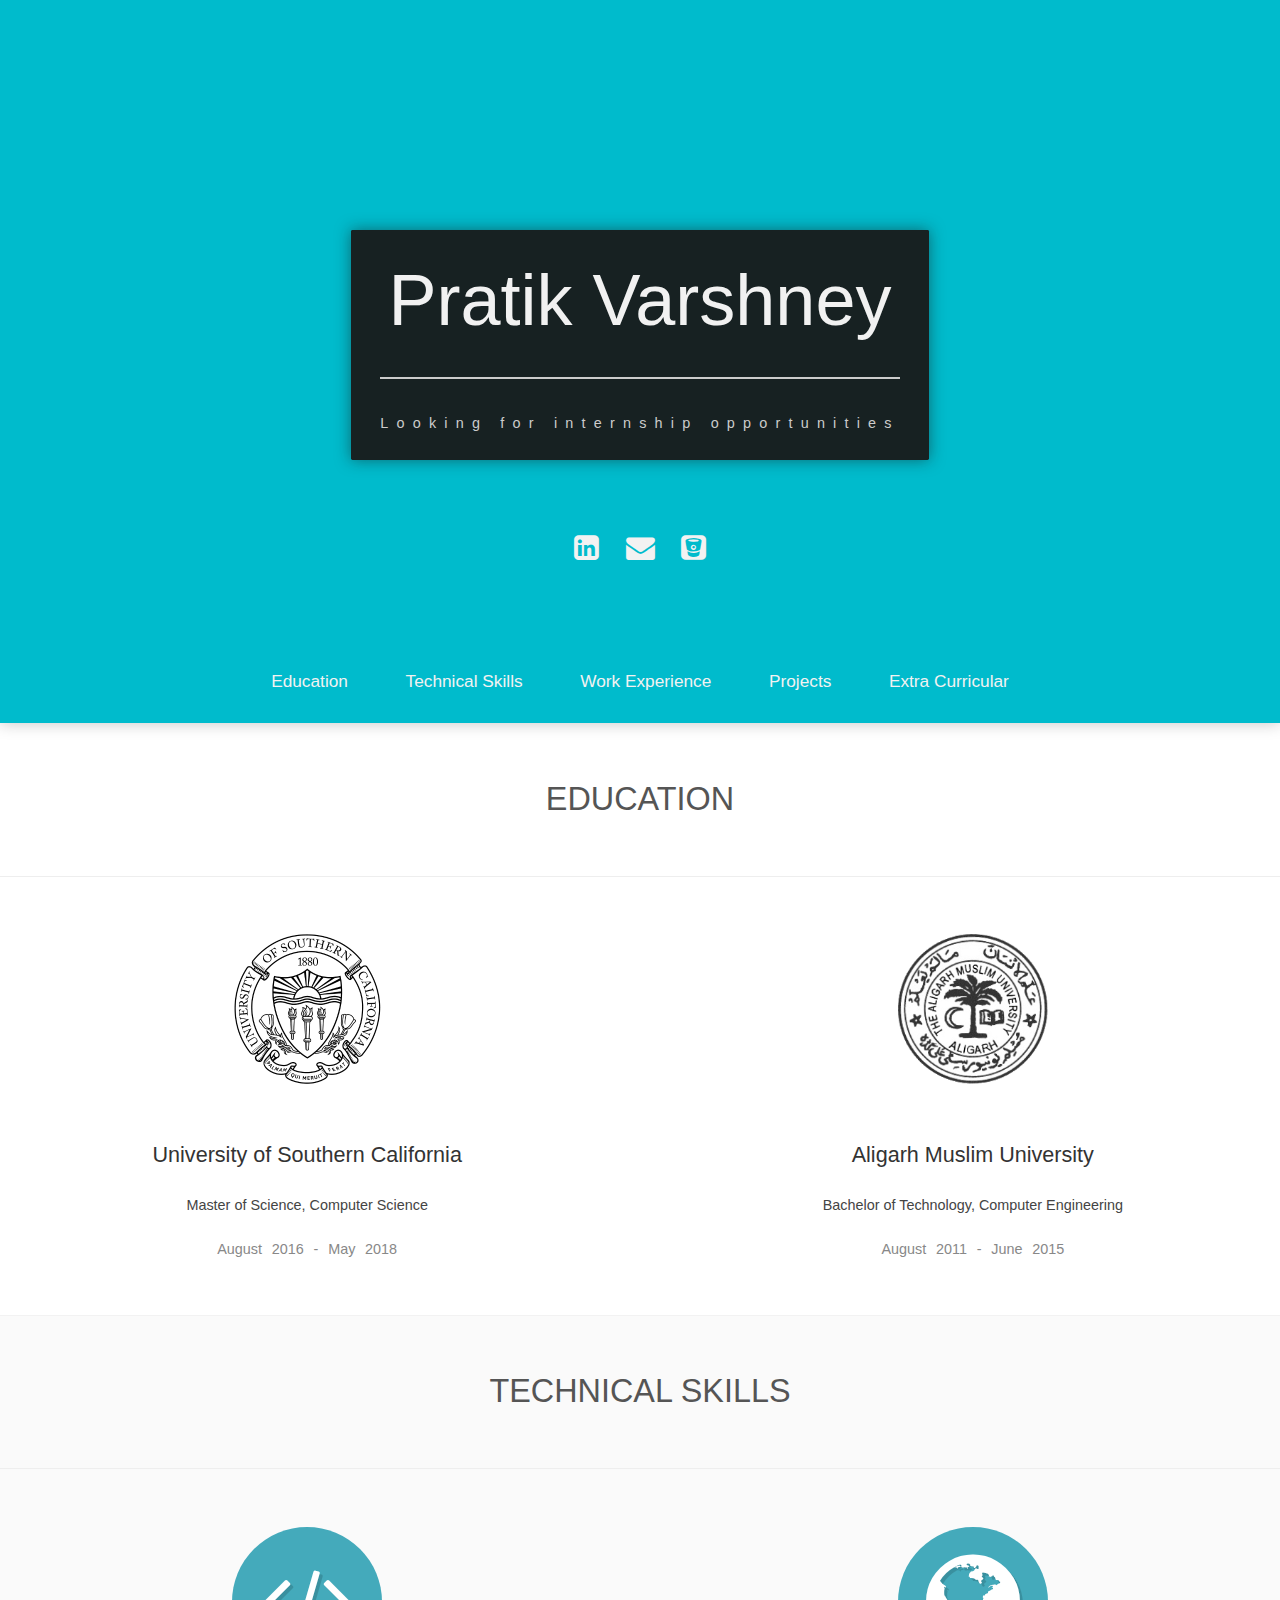
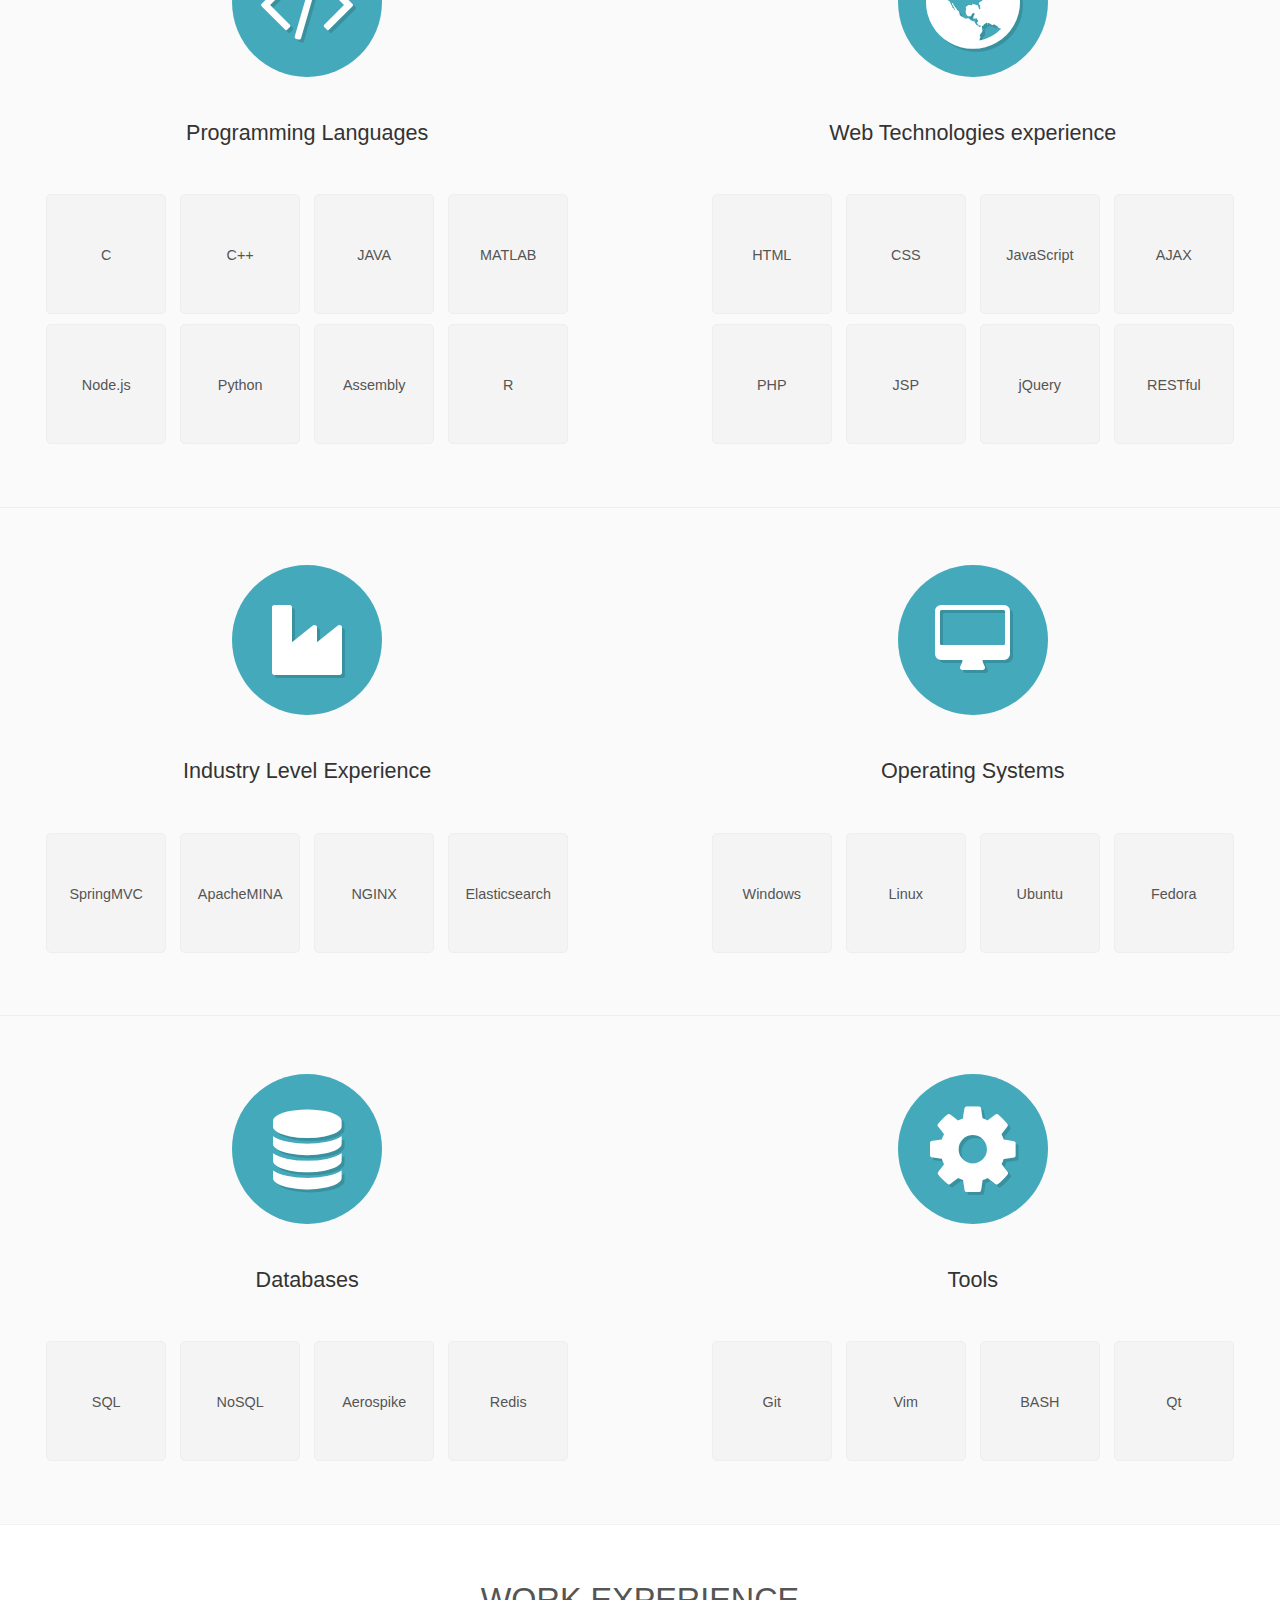
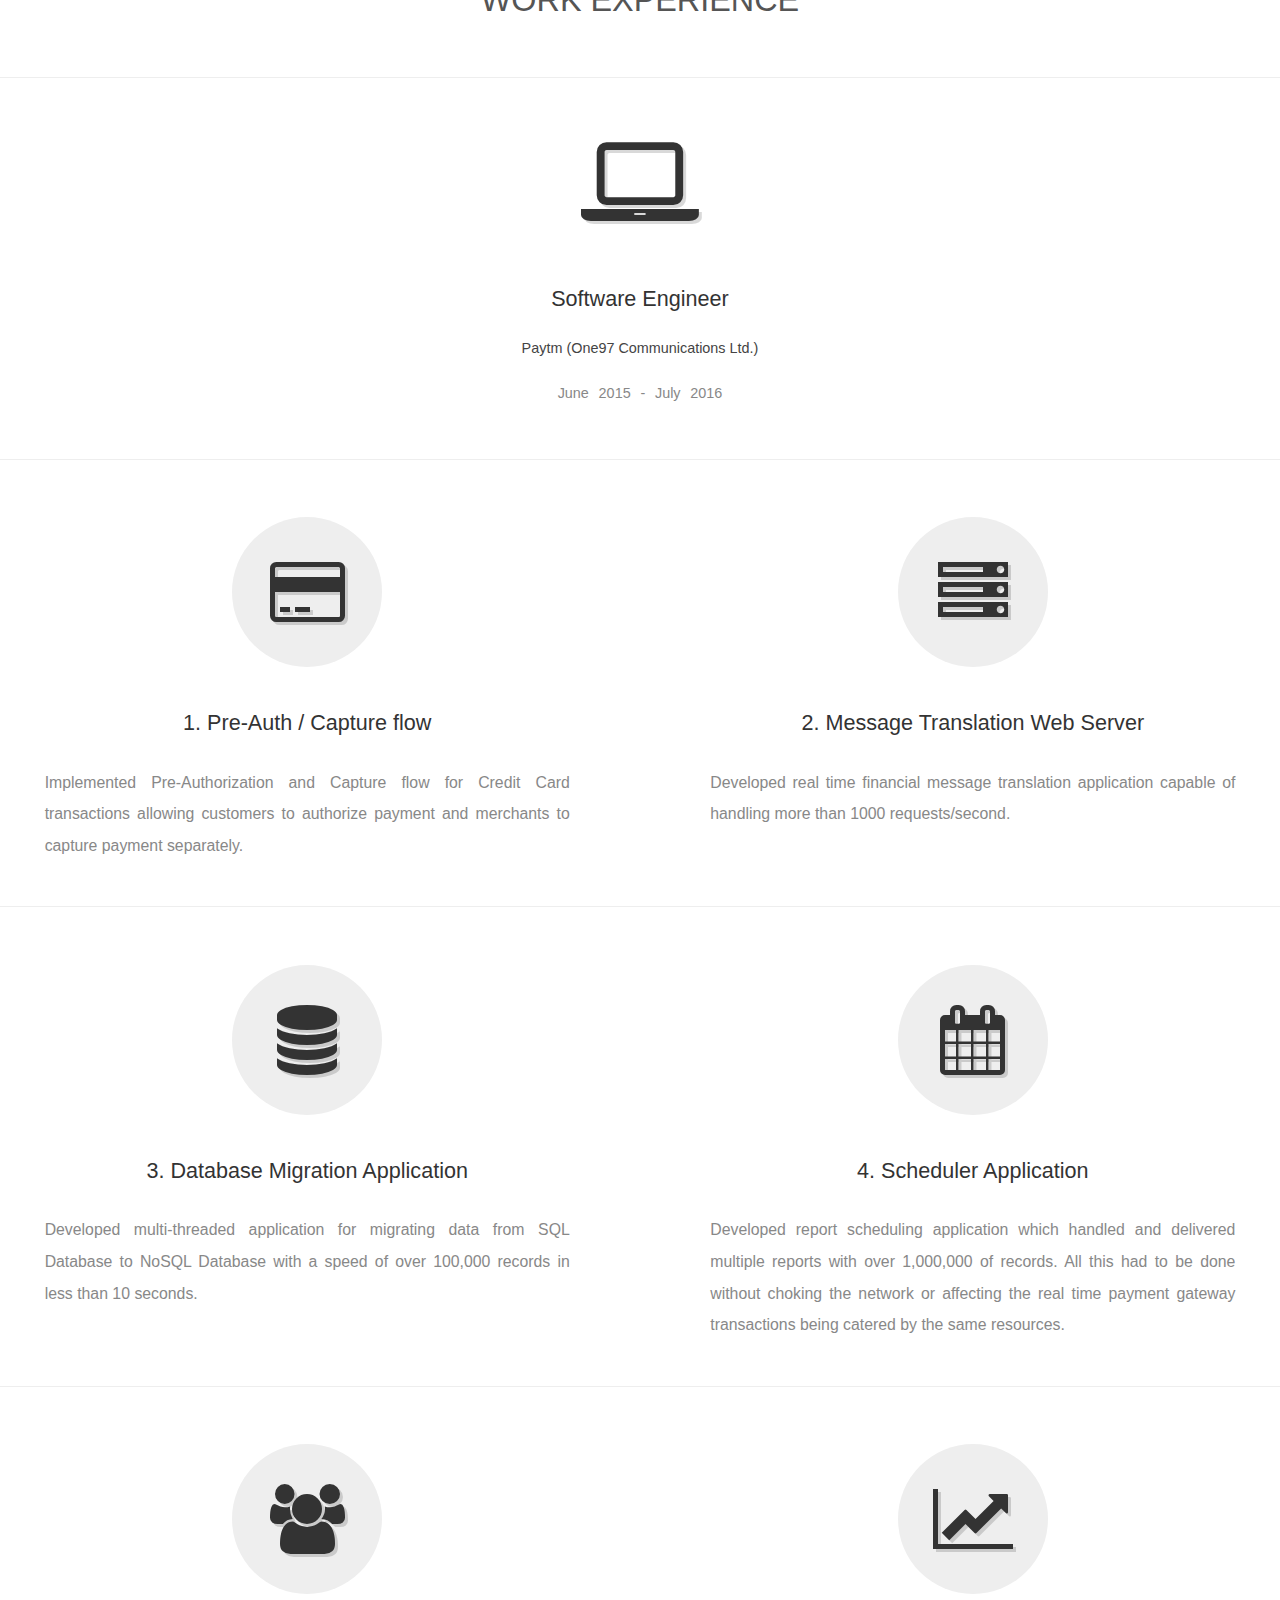
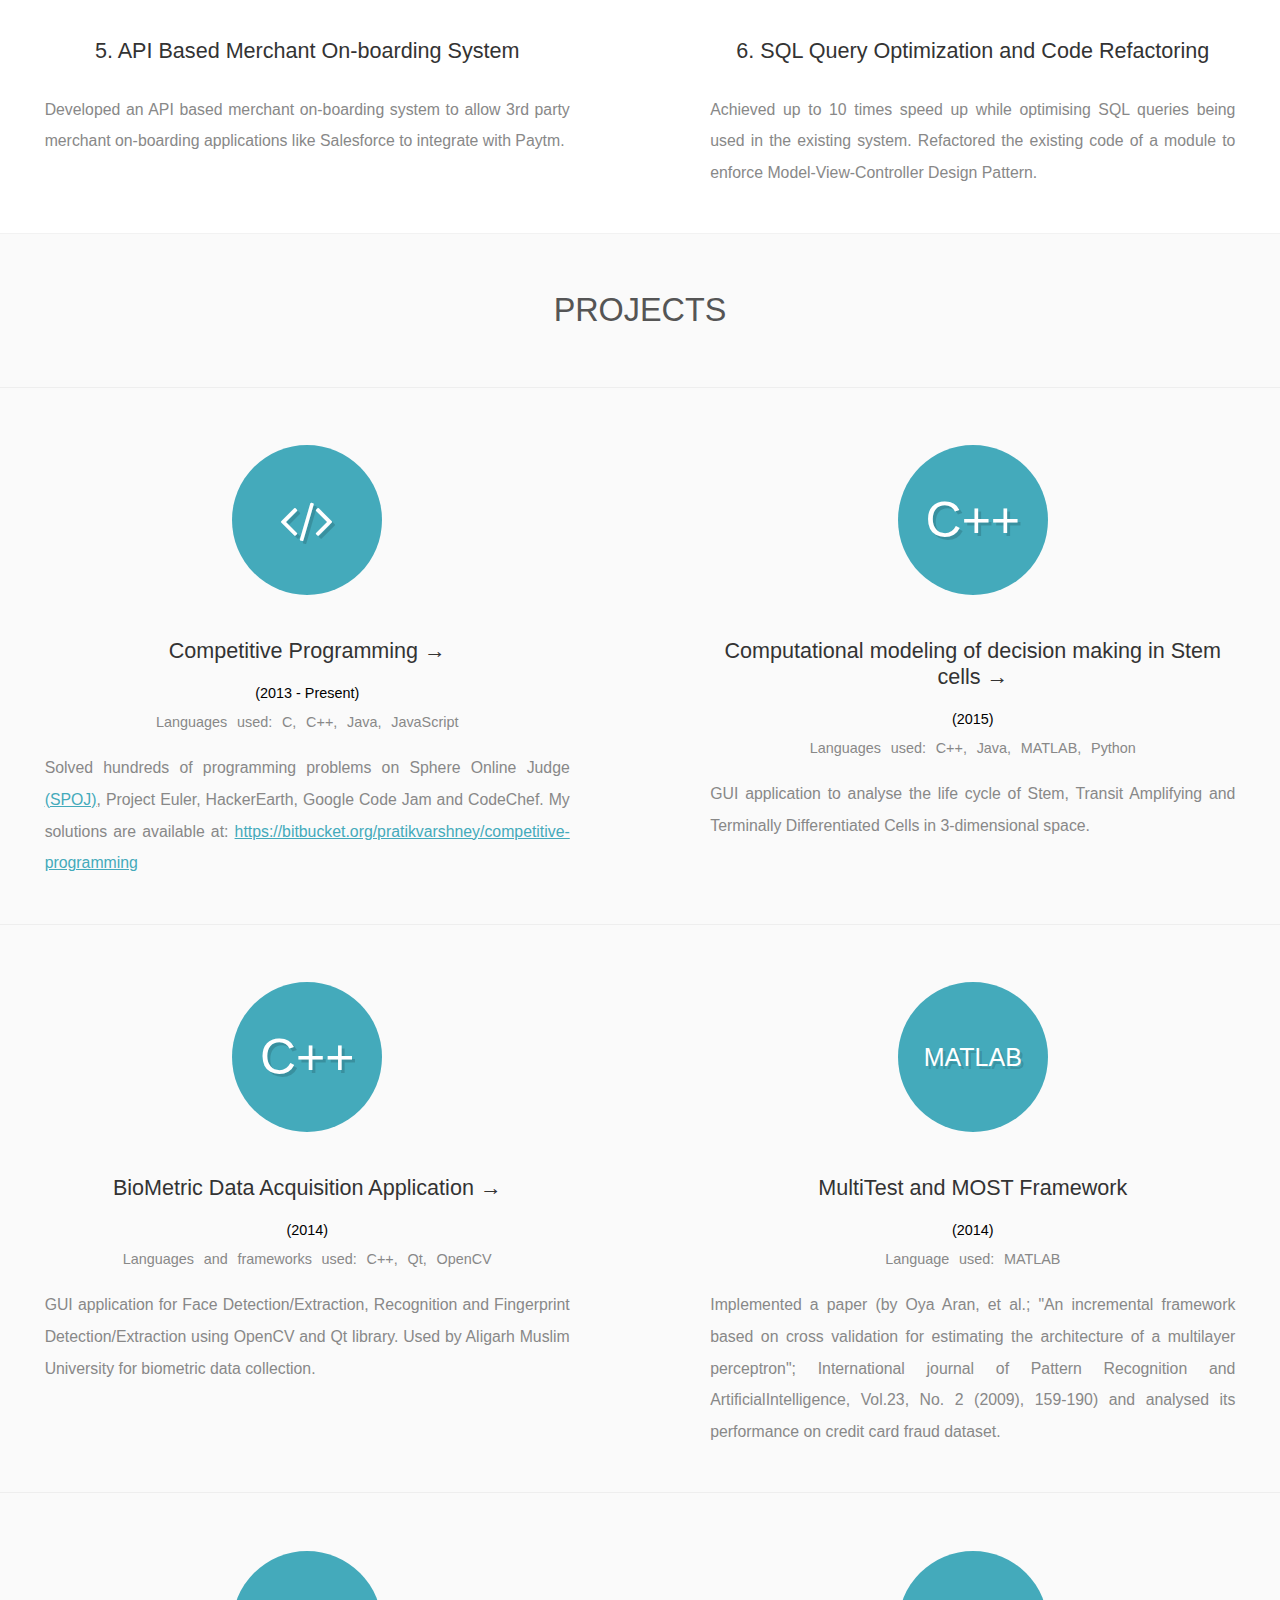
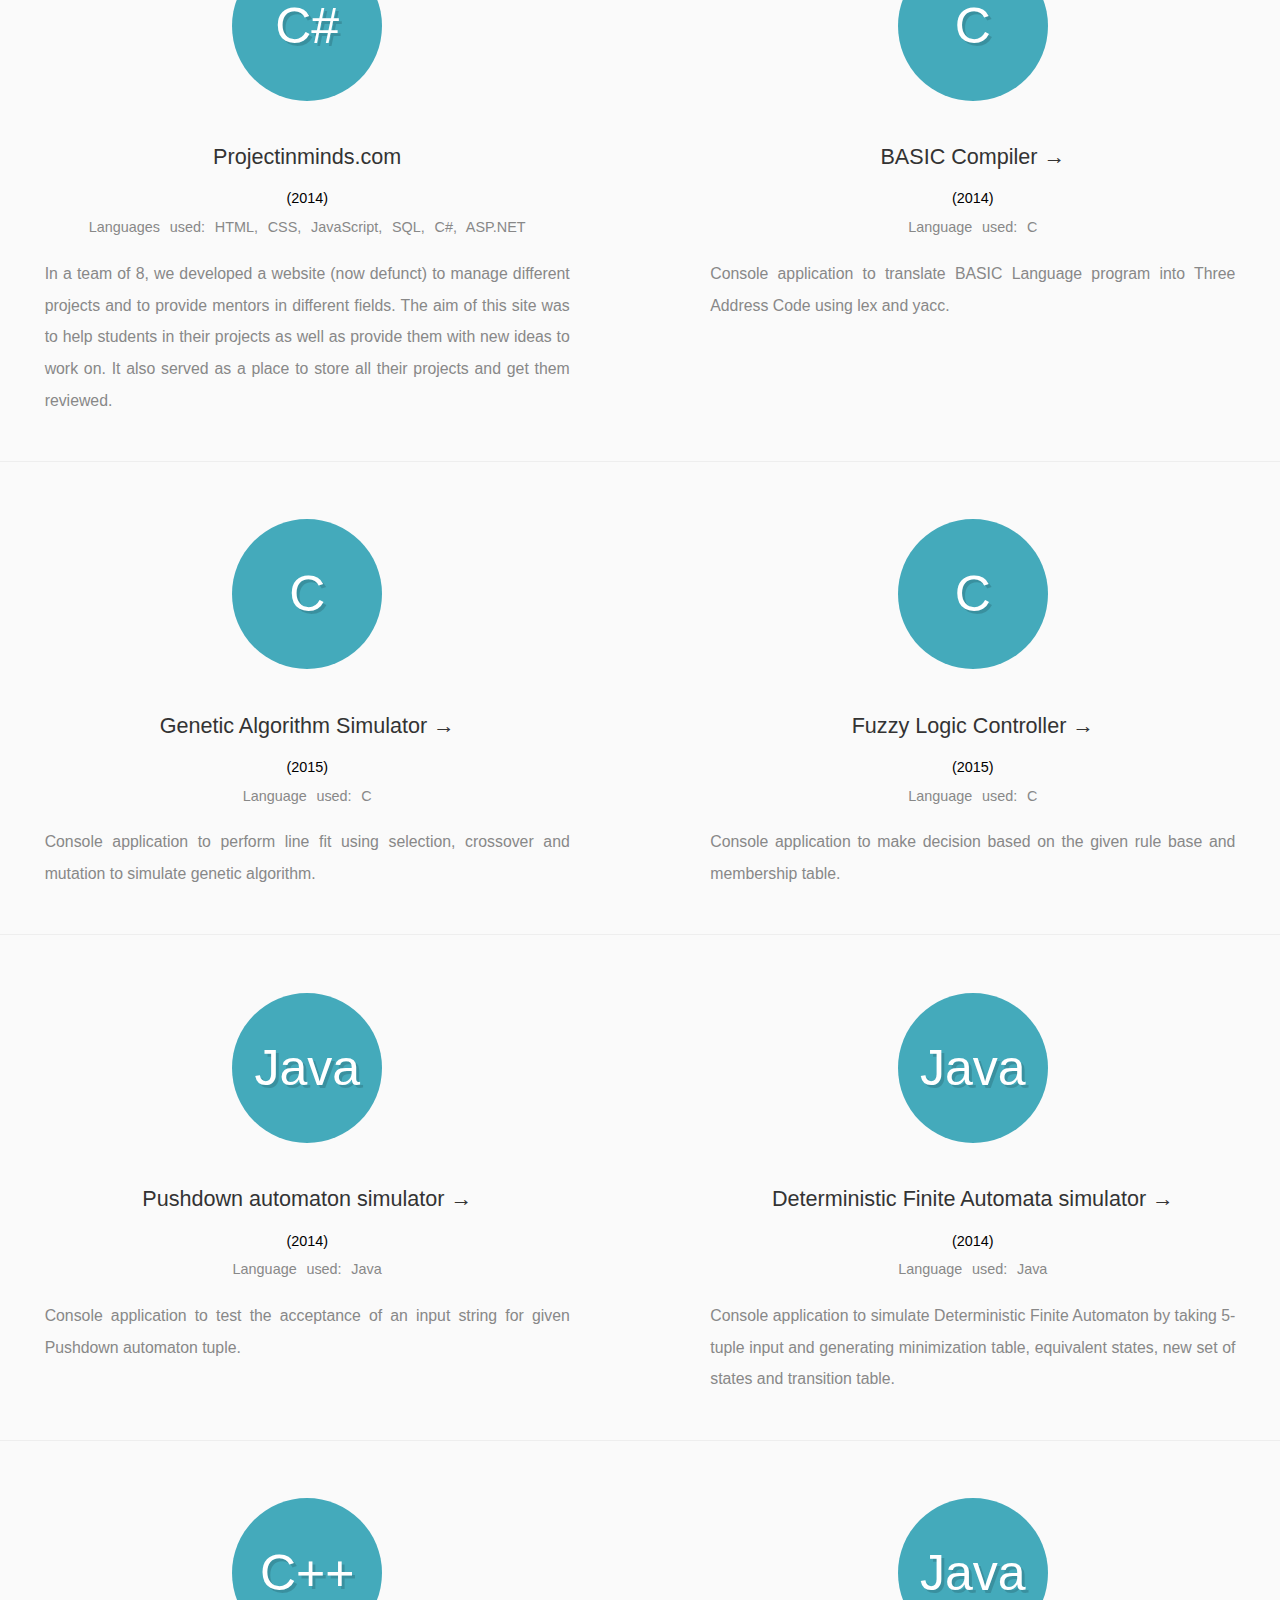
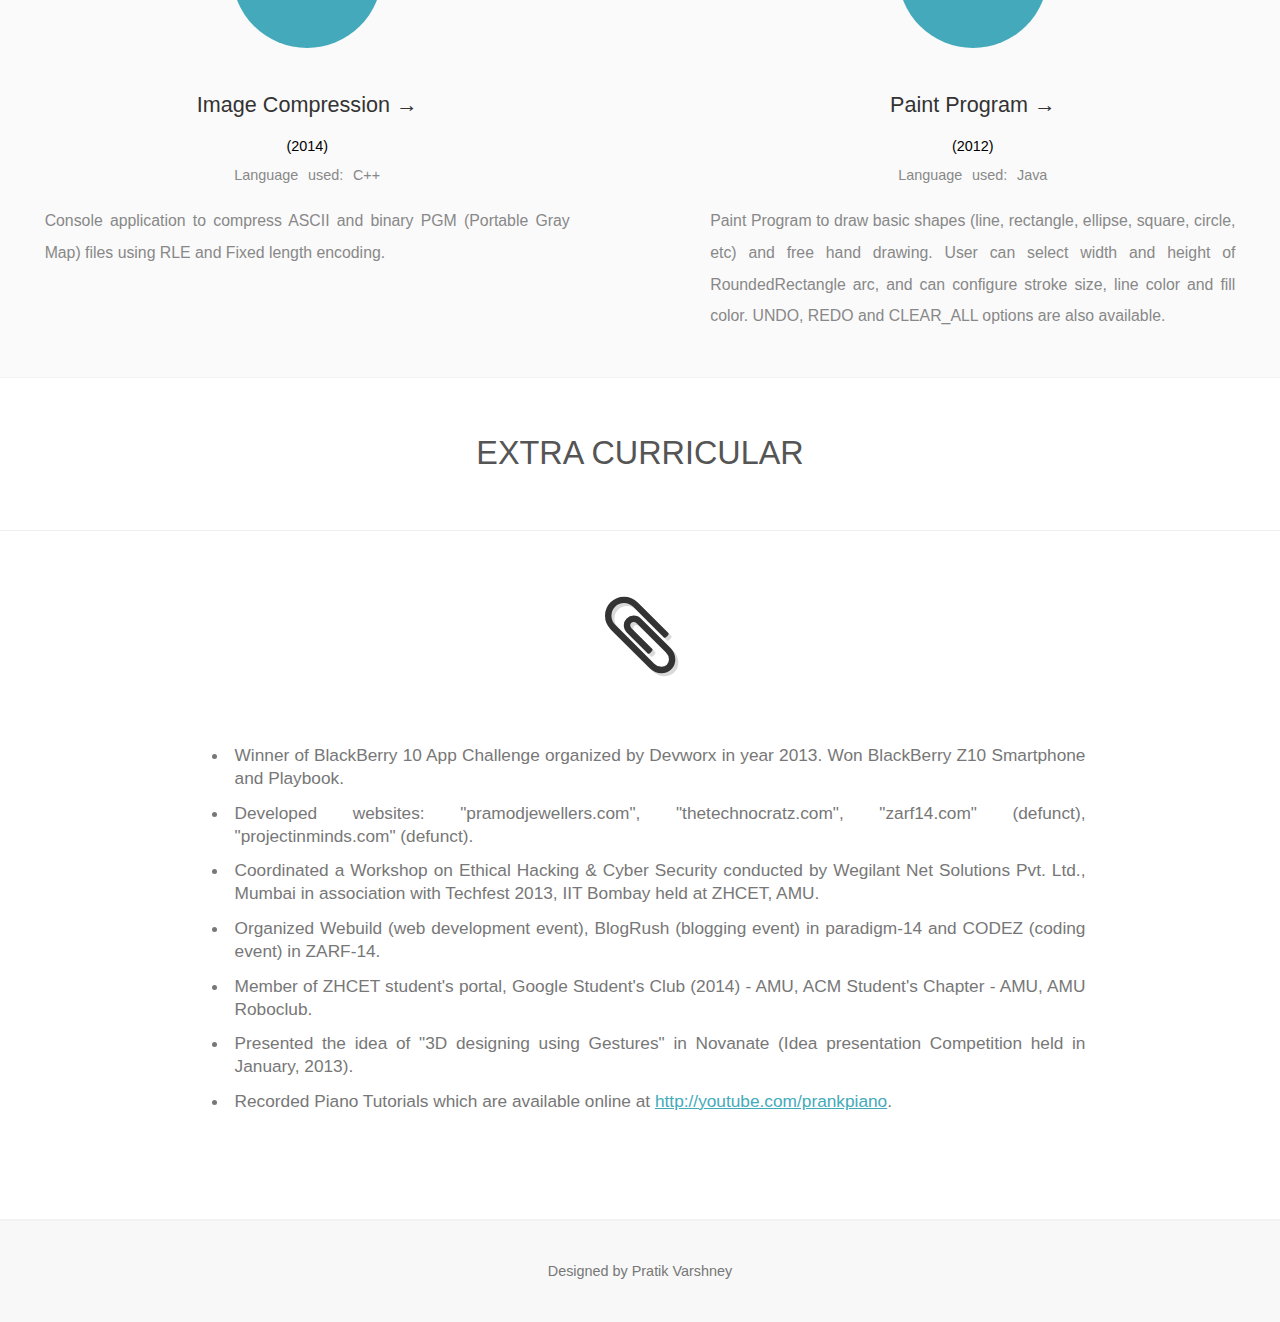
==== commit 246a5d33: "v2 : draft 3 : extras" ====
--- a/new/index.html
+++ b/new/index.html
@@ -476,9 +476,40 @@
 				</div>
 			</section>
 
+			<section id="extra">
+				<div class="width-wrapper">
+
+					<div class="section-title">Extra Curricular</div>
+					<div class="content-row">
+						<div class="content-box center width-75">
+							<div class="section-sub-logo">
+								<div class="font-90">
+									<i class="fa fa-paperclip" aria-hidden="true"></i>
+								</div>
+							</div>
+							<div class="inner-box">
+								<ul>
+									<li>Winner of BlackBerry 10 App Challenge organized by Devworx in year 2013. Won BlackBerry Z10 Smartphone and Playbook.</li>
+									<li>Developed websites: "pramodjewellers.com", "thetechnocratz.com", "zarf14.com" (defunct), "projectinminds.com" (defunct).</li>
+									<li>Coordinated a Workshop on Ethical Hacking &amp; Cyber Security conducted by Wegilant Net Solutions Pvt. Ltd., Mumbai in association with Techfest 2013, IIT Bombay held at ZHCET, AMU.</li>
+									<li>Organized Webuild (web development event), BlogRush (blogging event) in paradigm-14 and CODEZ (coding event) in ZARF-14.</li>
+									<li>Member of ZHCET student's portal, Google Student's Club (2014) - AMU, ACM Student's Chapter - AMU, AMU Roboclub.</li>
+									<li>Presented the idea of "3D designing using Gestures" in Novanate (Idea presentation Competition held in January, 2013). </li>
+									<li>Recorded Piano Tutorials which are available online at <a target="_blank" href="http://youtube.com/prankpiano">http://youtube.com/prankpiano</a>.</li>
+								</ul>
+							</div>
+						</div>
+
+
+						<div class="clearfix"></div>
+					</div>
+
+				</div>
+			</section>
+
 		</div>
 
 	</div>
-	<footer></footer>
+	<footer>Designed by Pratik Varshney</footer>
 </body>
 </html>--- a/new/assets/css/style.css
+++ b/new/assets/css/style.css
@@ -17,6 +17,9 @@
 body{
 	text-align: justify;
 }
+nav{
+	text-align: center;
+}
 nav .nav-link{
 	font-size: 1.2rem;
 	display: block;
@@ -33,6 +36,14 @@
 	color: #fff;
 	background-color: rgba(0,0,0,0.15);
 }
+footer{
+	text-align: center;
+    background-color: #f8f8f8;
+    color: #777;
+    line-height: 2rem;
+    padding: 2.5rem 0;
+    border-top: 1px solid #f2f2f2;
+}
 .details{
 	line-height: 2em;
     padding: 1em;
@@ -40,7 +51,7 @@
     text-align: justify;
     font-size: 1.1rem;
 }
-.details a{
+.details a, .inner-box a{
 	color: #4ab;
 }
 .center{
@@ -276,6 +287,16 @@
     visibility: visible;
     opacity: 1;
 }
+.inner-box ul{
+	margin-bottom: 4rem;
+}
+.inner-box ul li{
+	text-align: justify;
+	padding: 0.4rem;
+	font-size: 1.2rem;
+	color: #777;
+	line-height: 1.6rem;
+}
 @media screen and (min-width: 768px) {
 	nav{
 		display: block;
@@ -287,6 +308,9 @@
 	nav .nav-selected{
 		border-bottom: 3px solid #fff !important;
 	}
+	.width-75{
+		width: 75% !important;
+	}
 	.contact-info{
 		margin: 5rem auto -5rem auto;
 	}
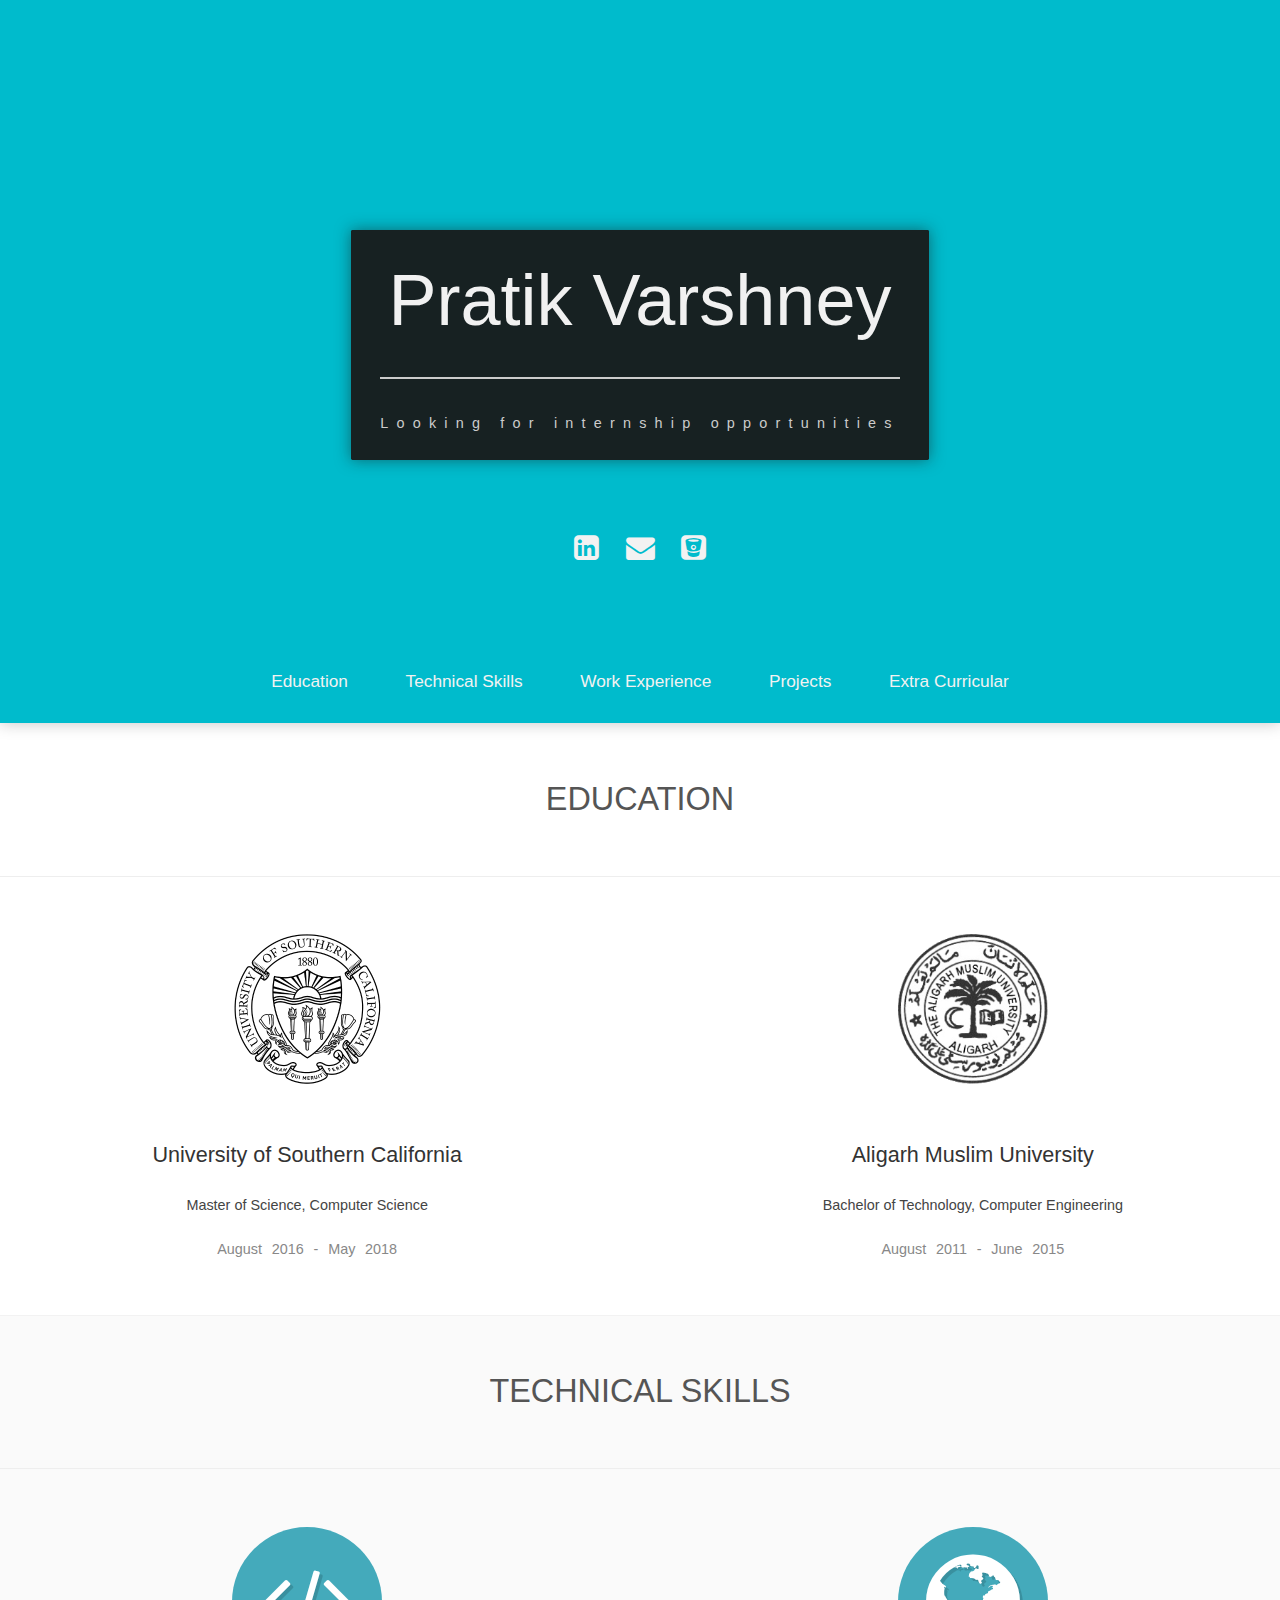
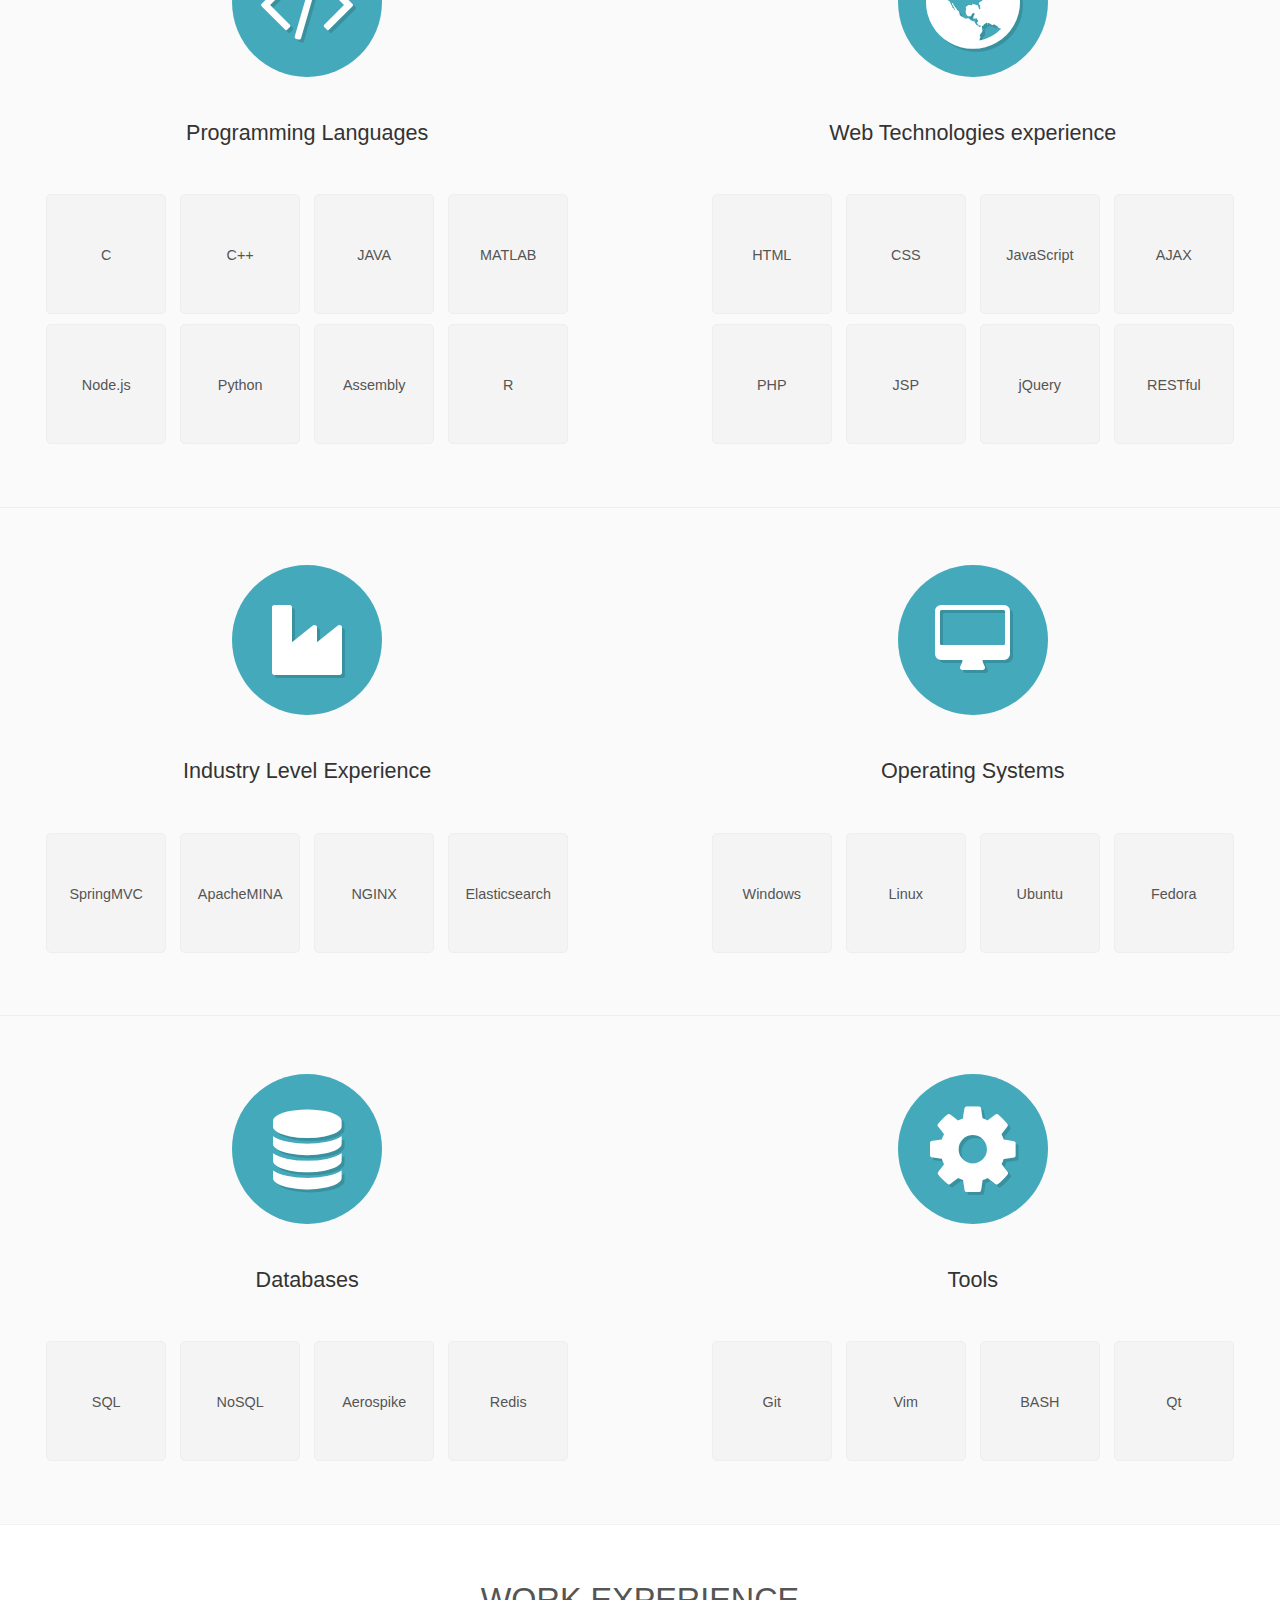
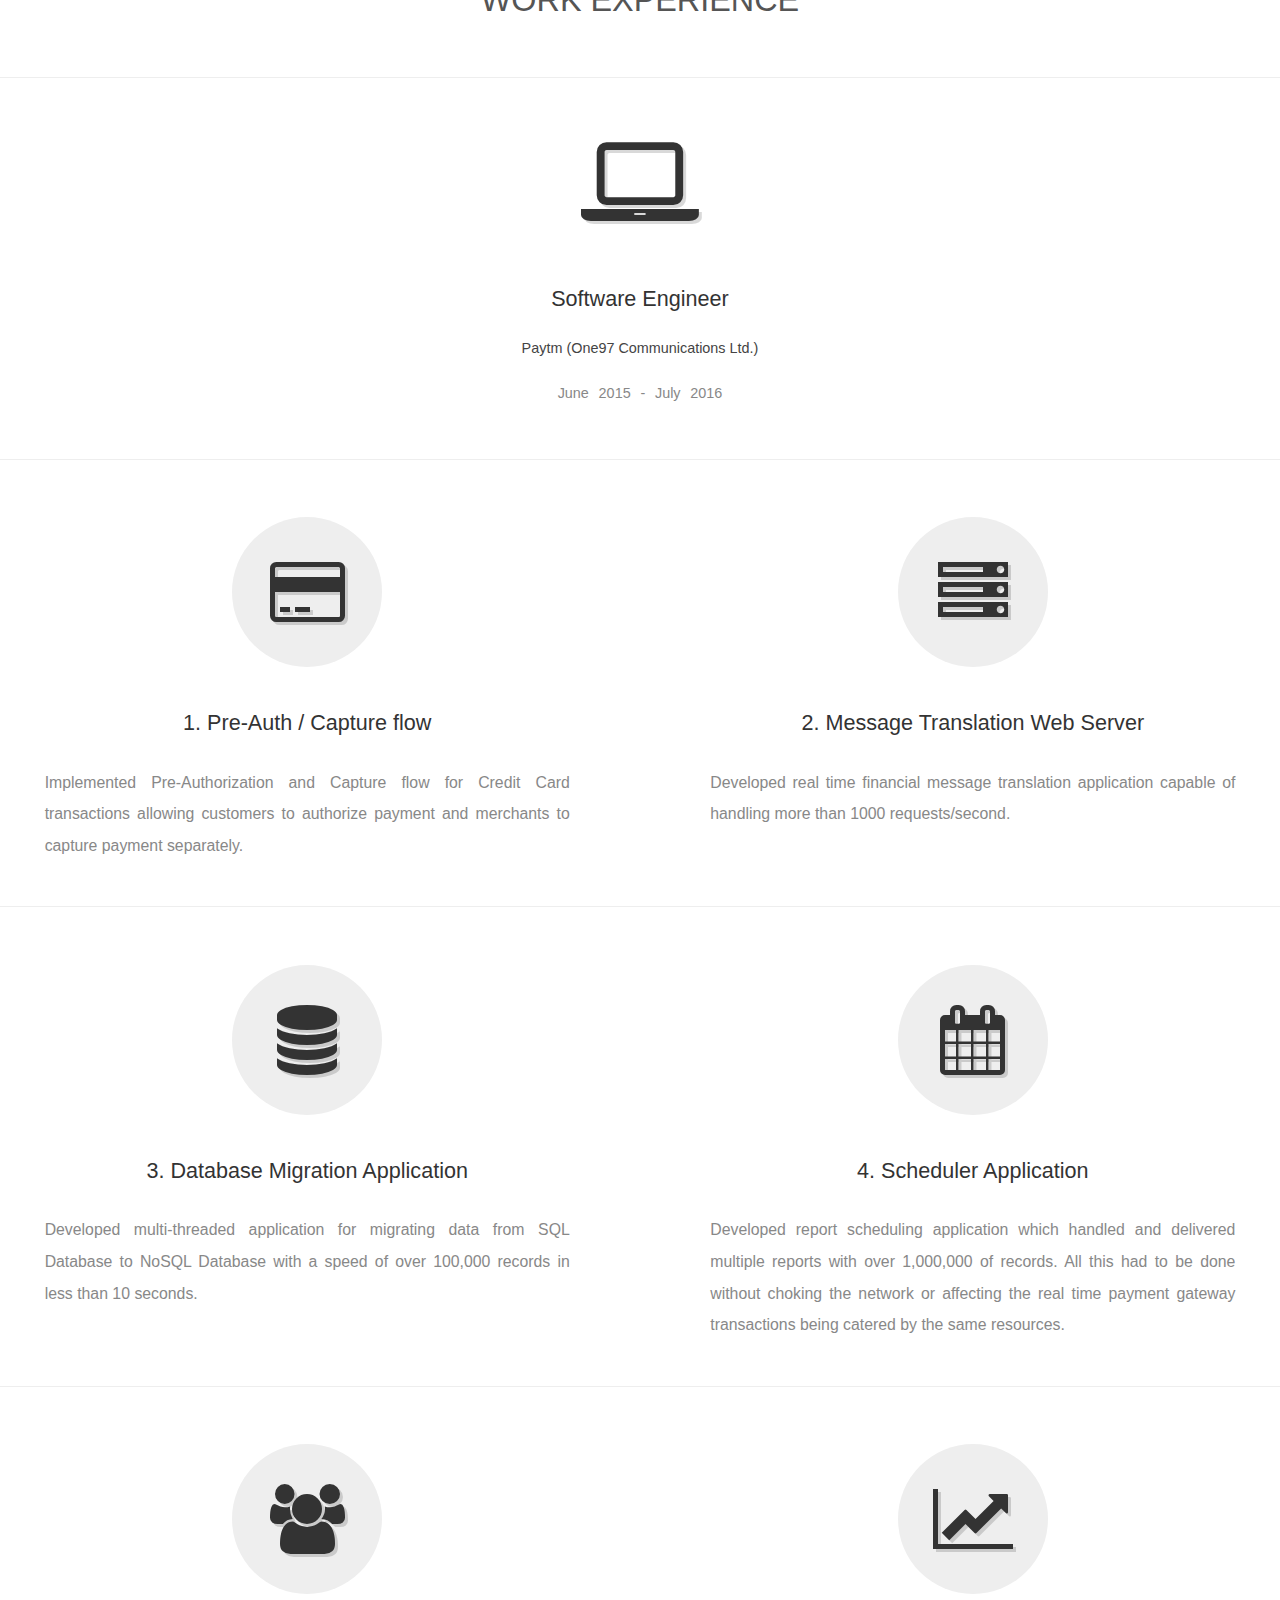
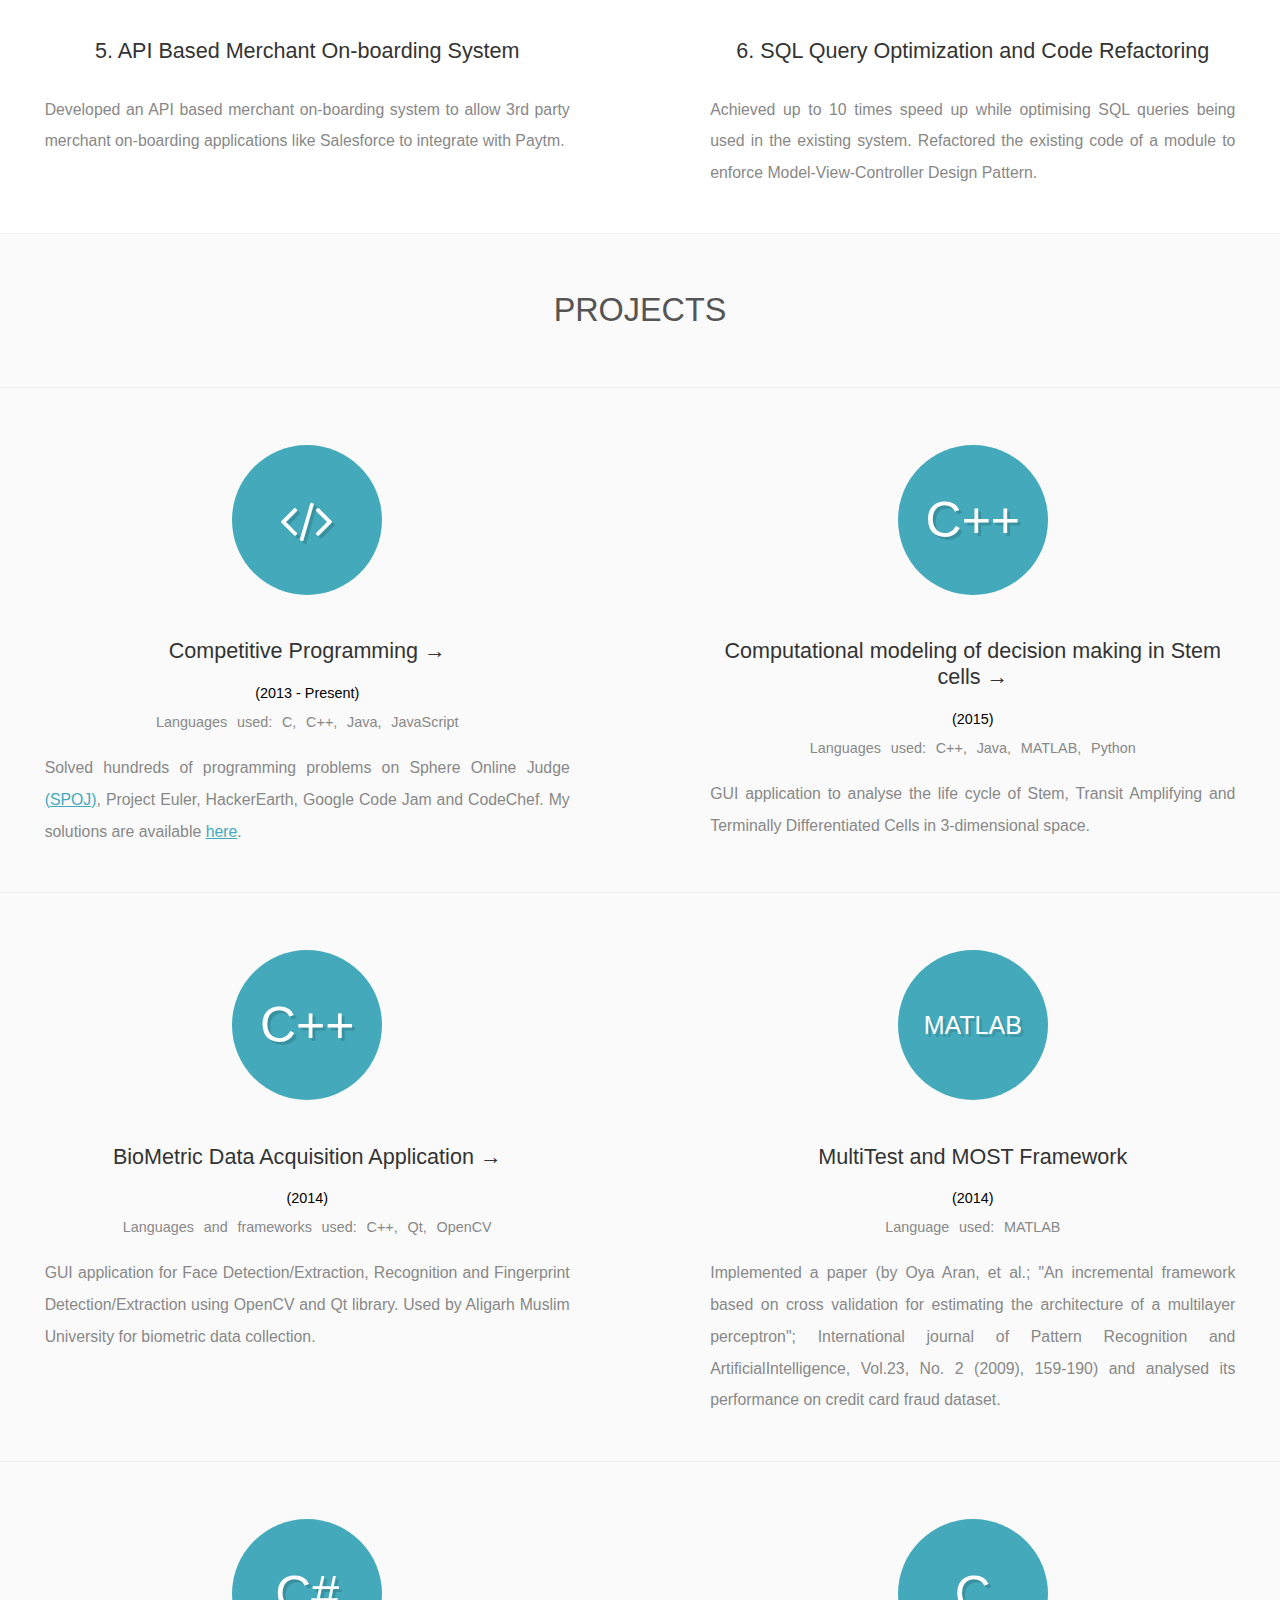
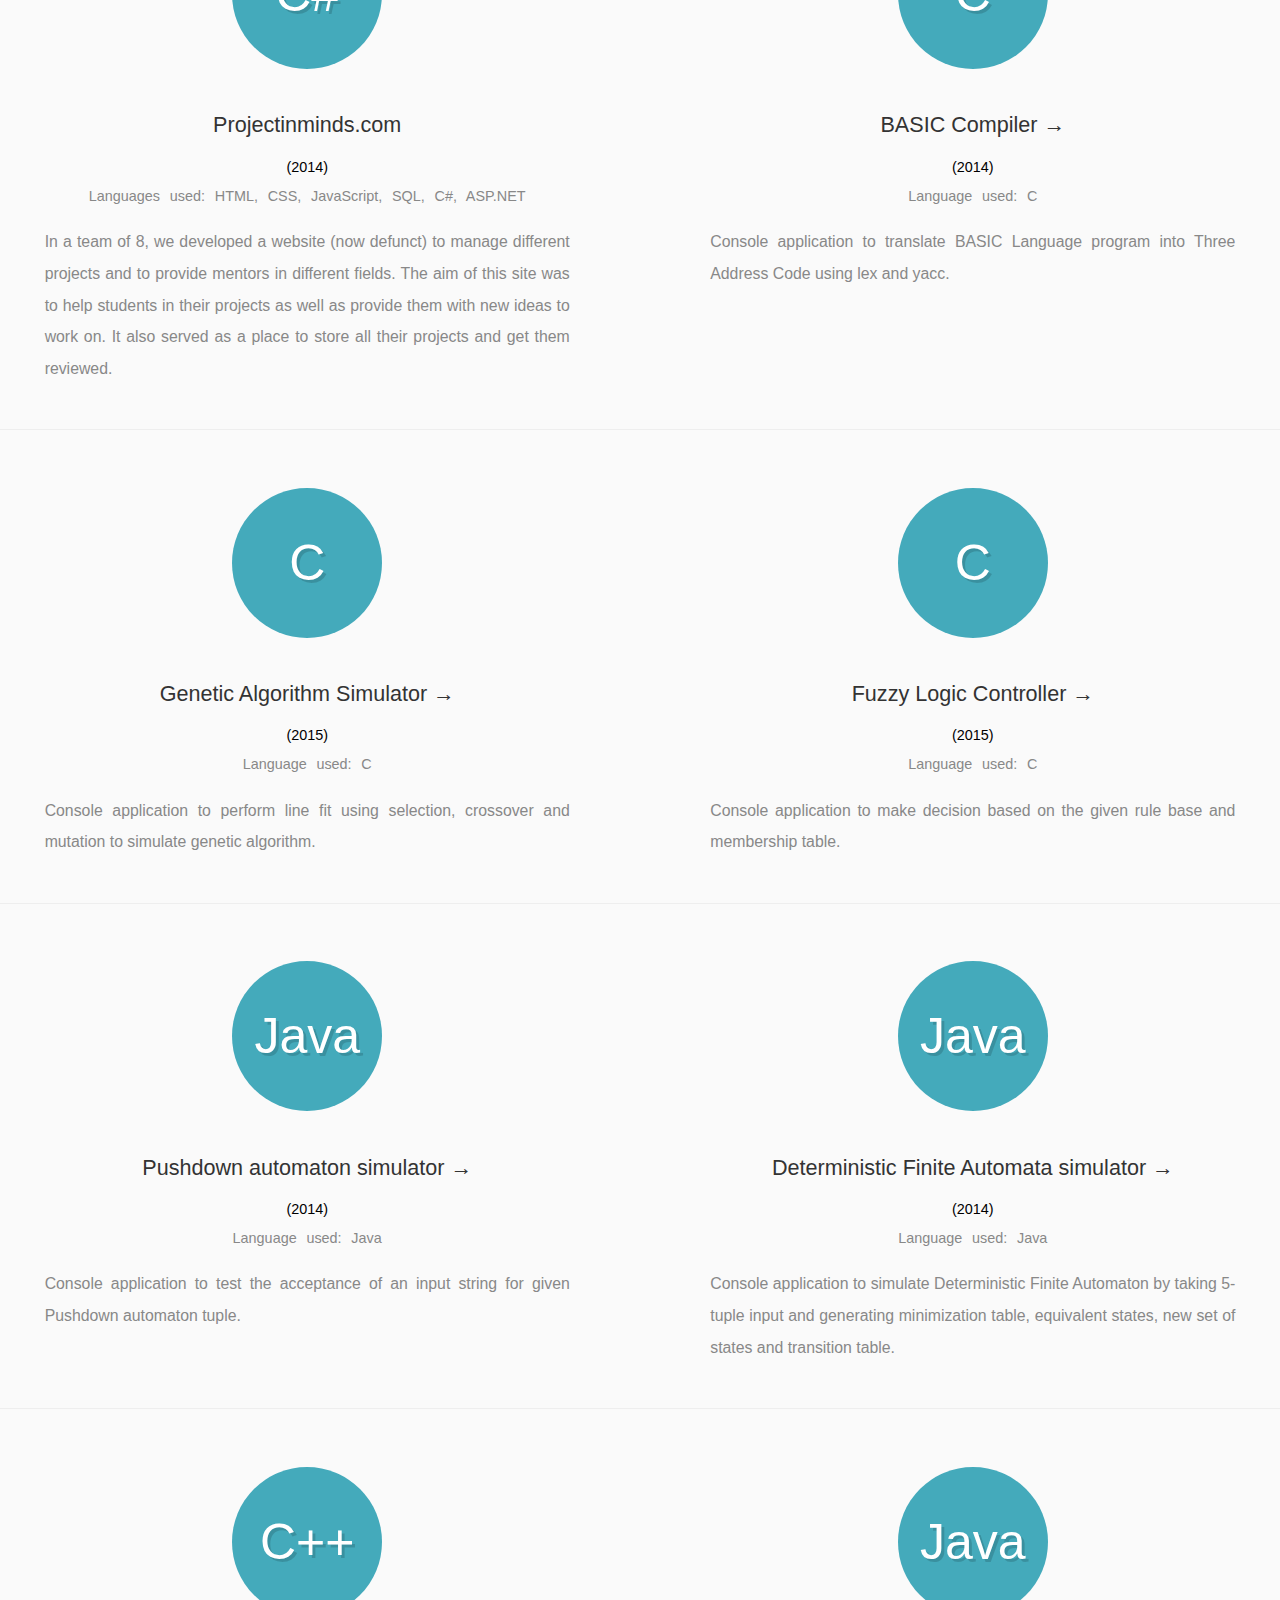
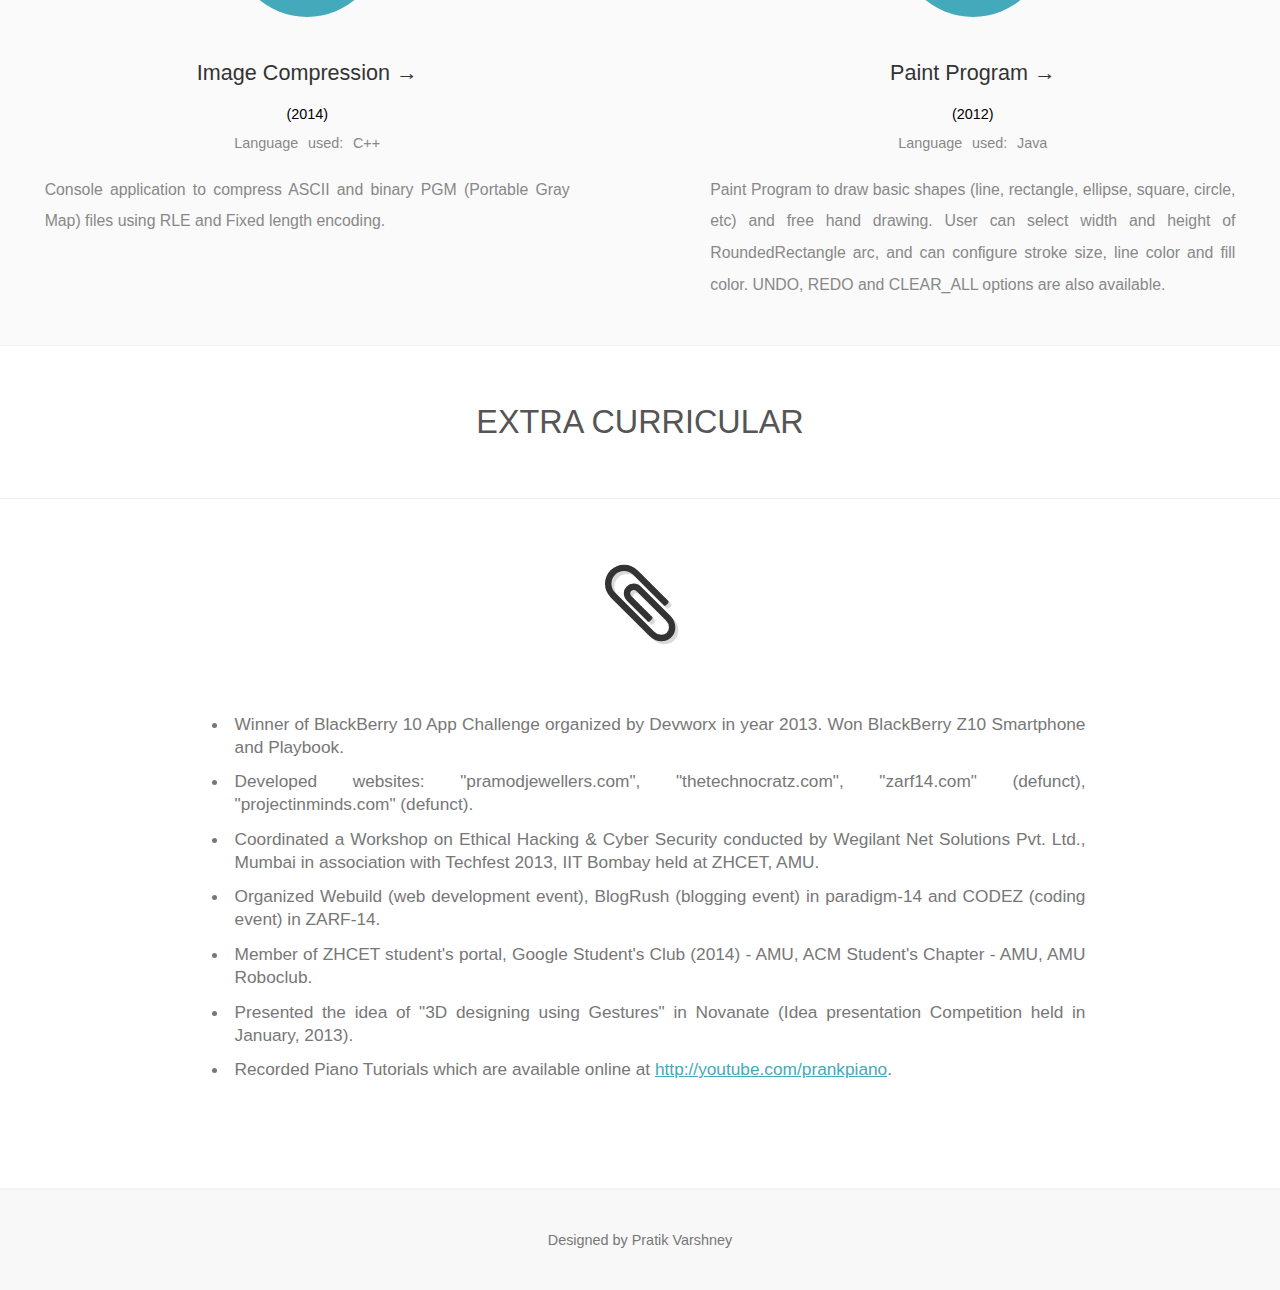
==== commit 49906787: "Competitive url fix for mobile" ====
--- a/new/index.html
+++ b/new/index.html
@@ -309,7 +309,7 @@
 							<div class="section-subtitle"><a target="_blank" href="https://bitbucket.org/pratikvarshney/competitive-programming/src">Competitive Programming &rarr;</a></div>
 							<div class="year">(2013 - Present)</div>
 							<div class="languages">Languages used: C, C++, Java, JavaScript</div>
-							<div class="details">Solved hundreds of programming problems on Sphere Online Judge <a target="_blank" href="http://www.spoj.com/users/pratzvarz/">(SPOJ)</a>, Project Euler, HackerEarth, Google Code Jam and CodeChef. My solutions are available at: <a target="_blank" href="https://bitbucket.org/pratikvarshney/competitive-programming/src">https://bitbucket.org/pratikvarshney/competitive-programming</a></div>
+							<div class="details">Solved hundreds of programming problems on Sphere Online Judge <a target="_blank" href="http://www.spoj.com/users/pratzvarz/">(SPOJ)</a>, Project Euler, HackerEarth, Google Code Jam and CodeChef. My solutions are available <a target="_blank" href="https://bitbucket.org/pratikvarshney/competitive-programming/src">here</a>.</div>
 						</div>
 
 						<div class="content-box right">
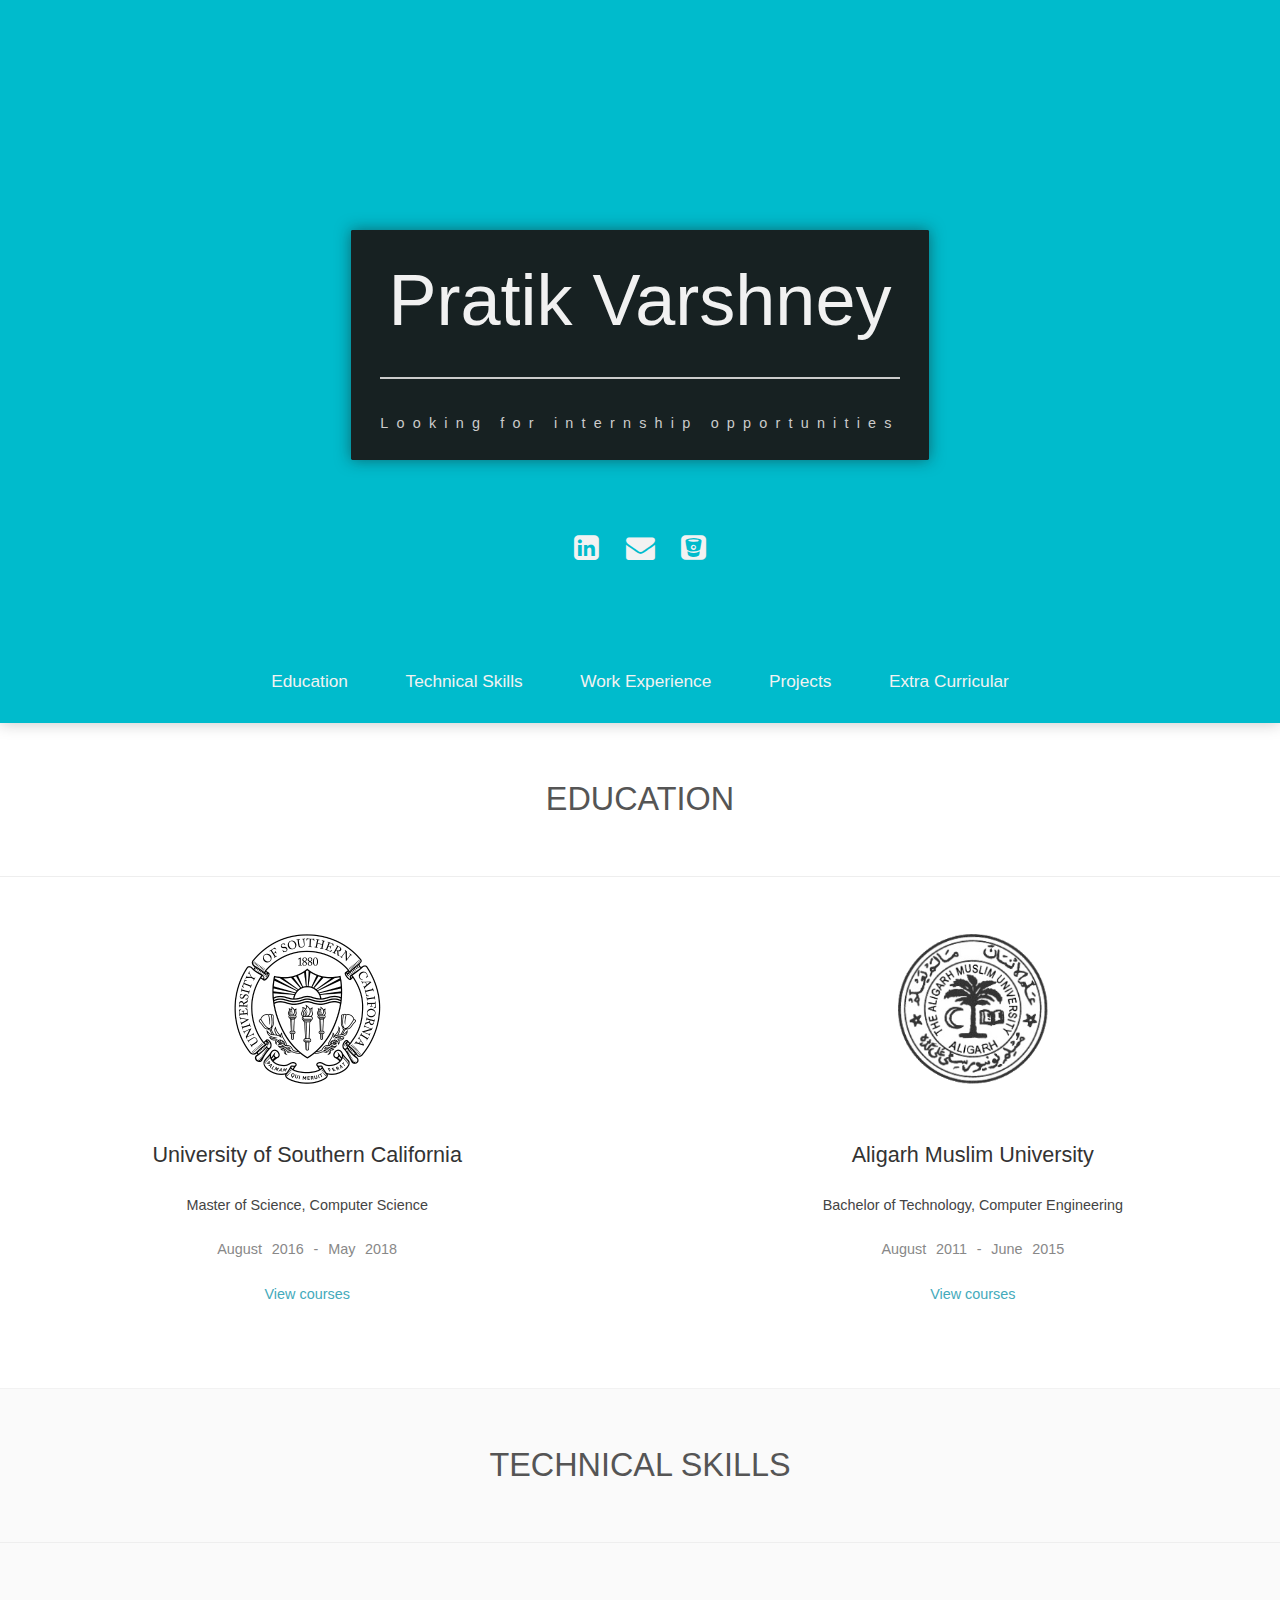
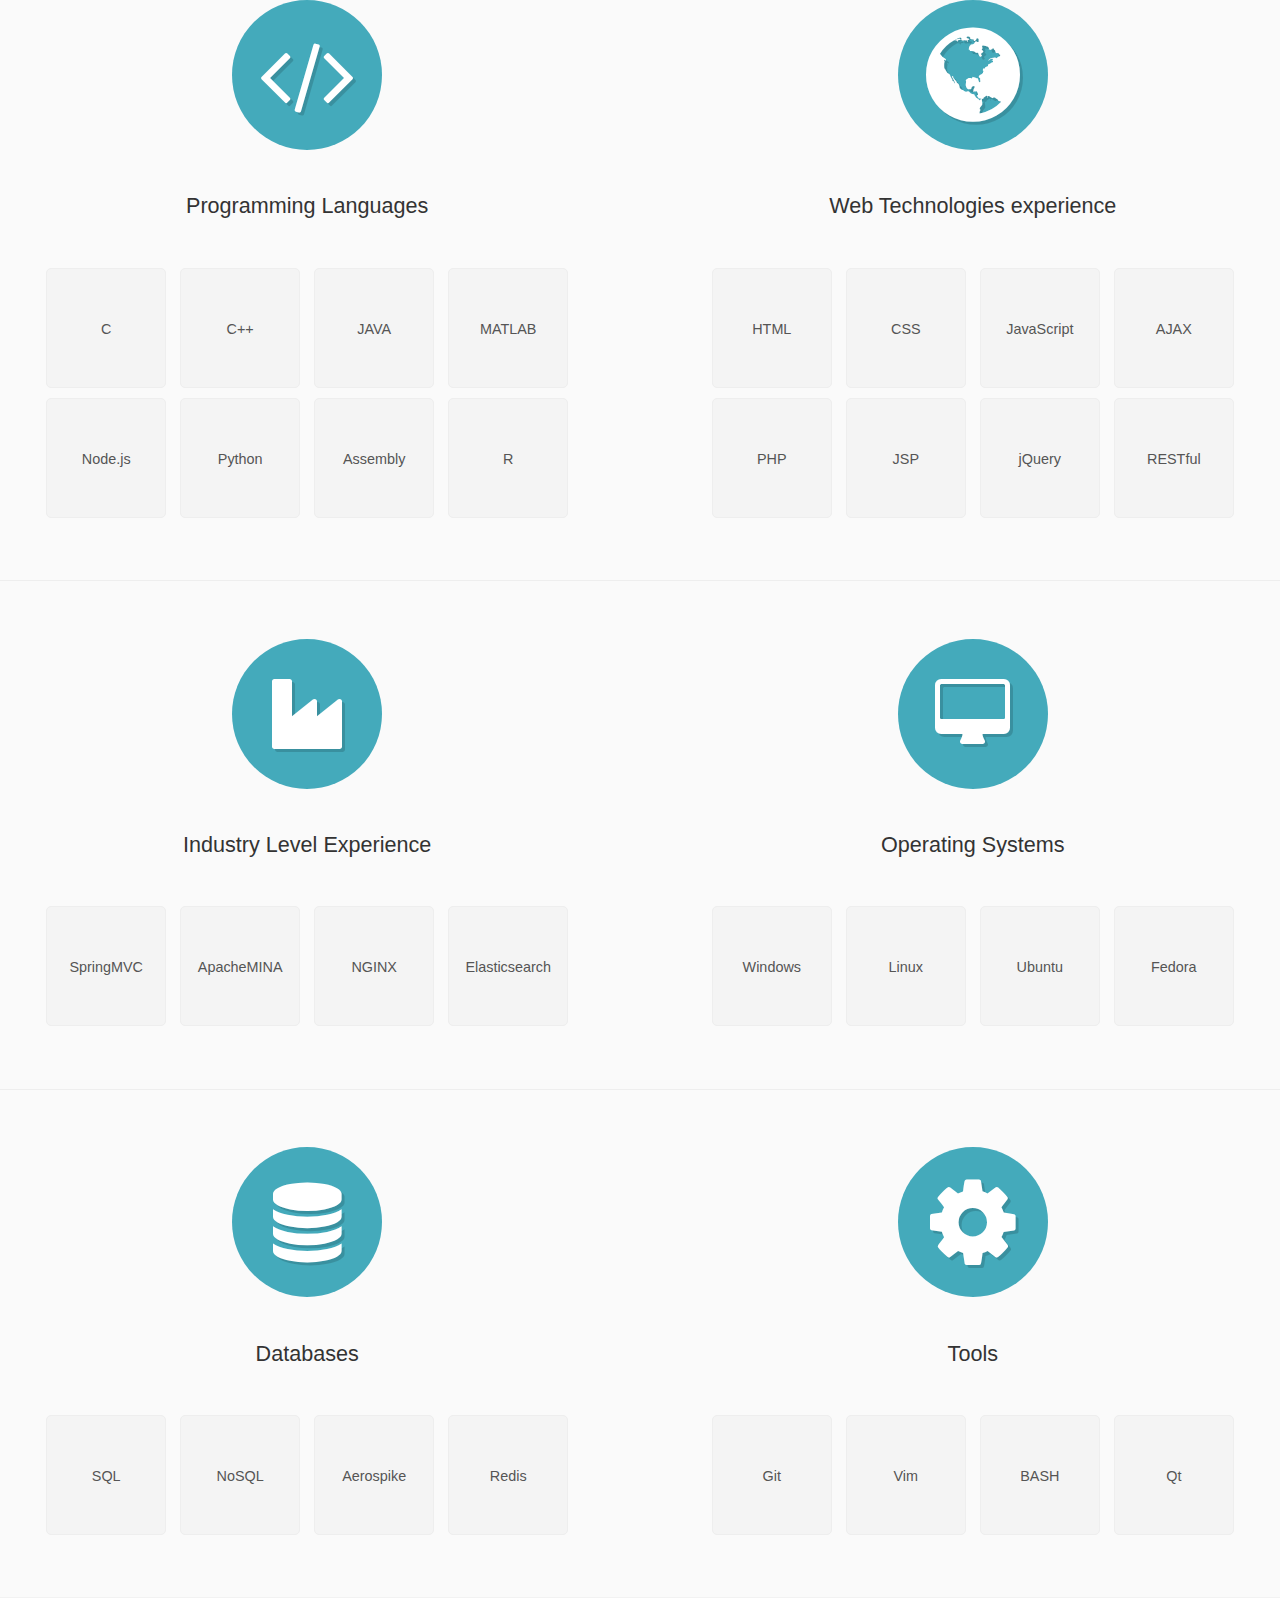
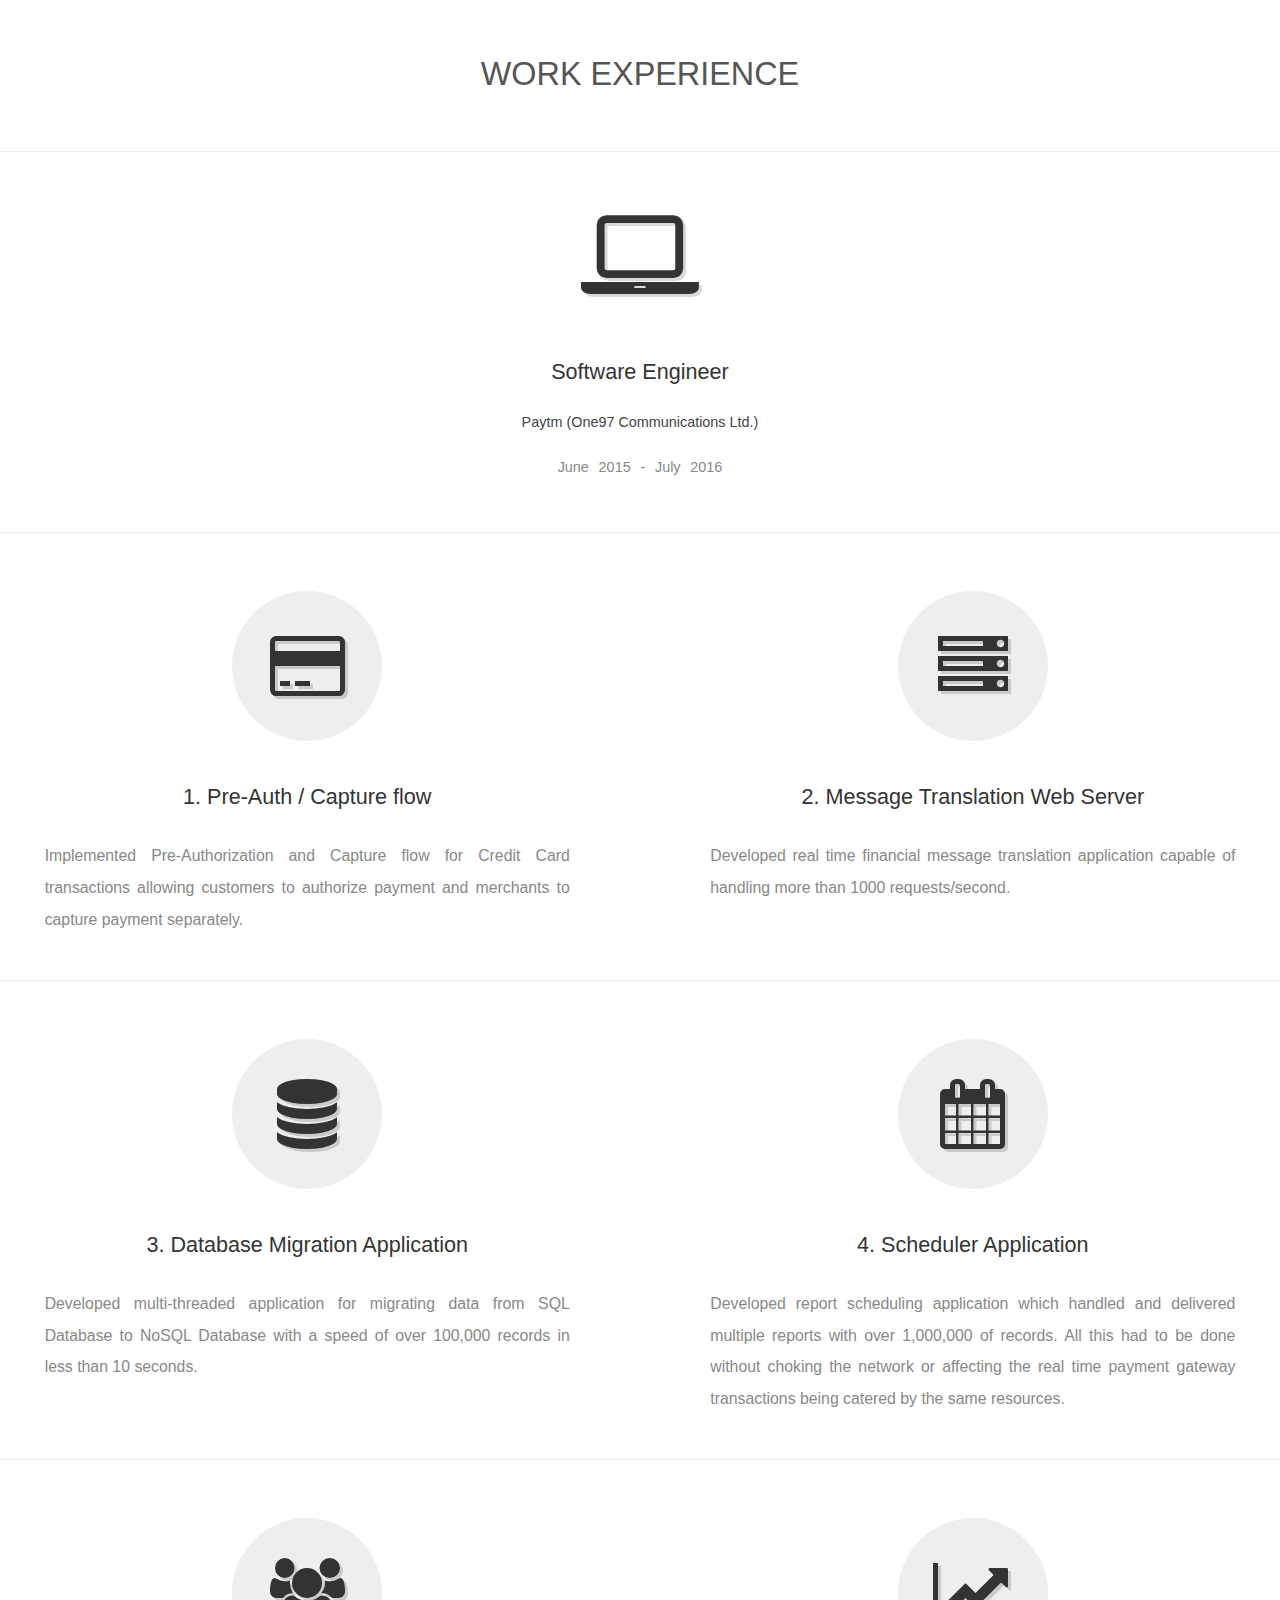
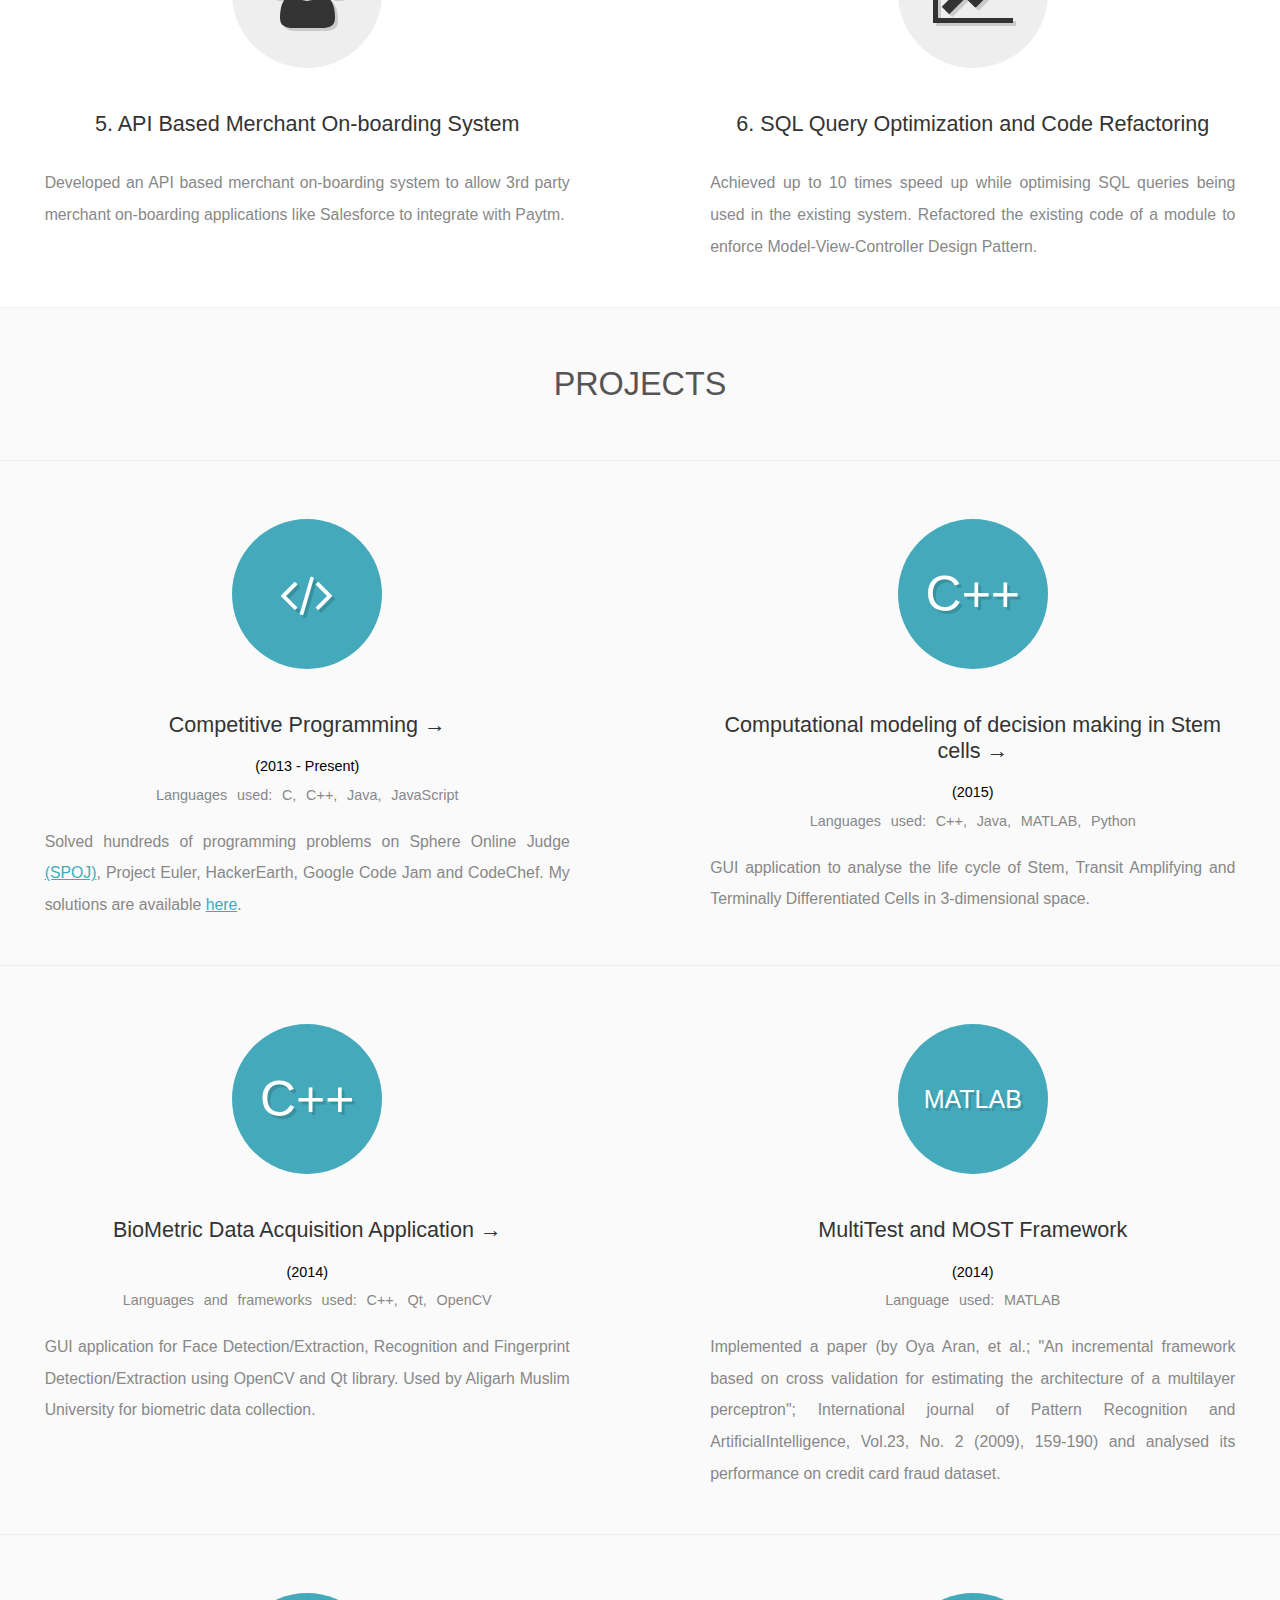
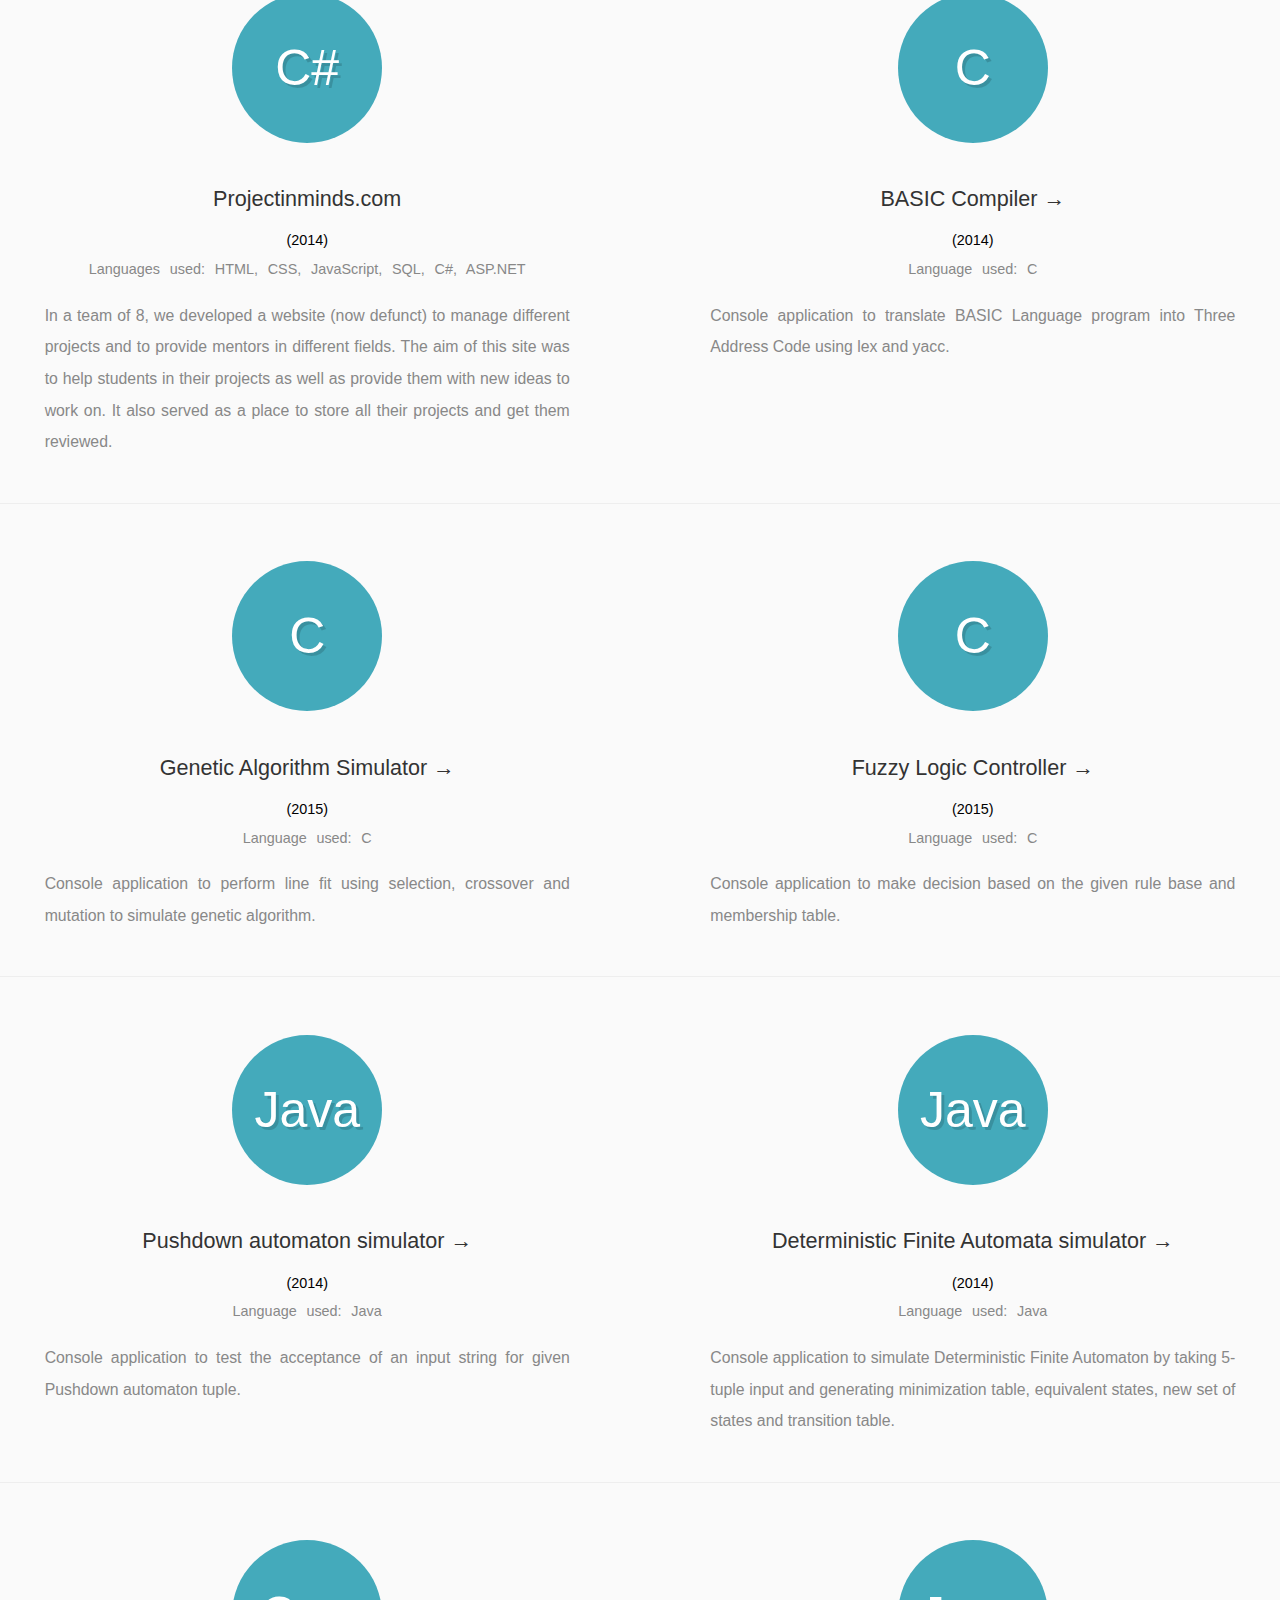
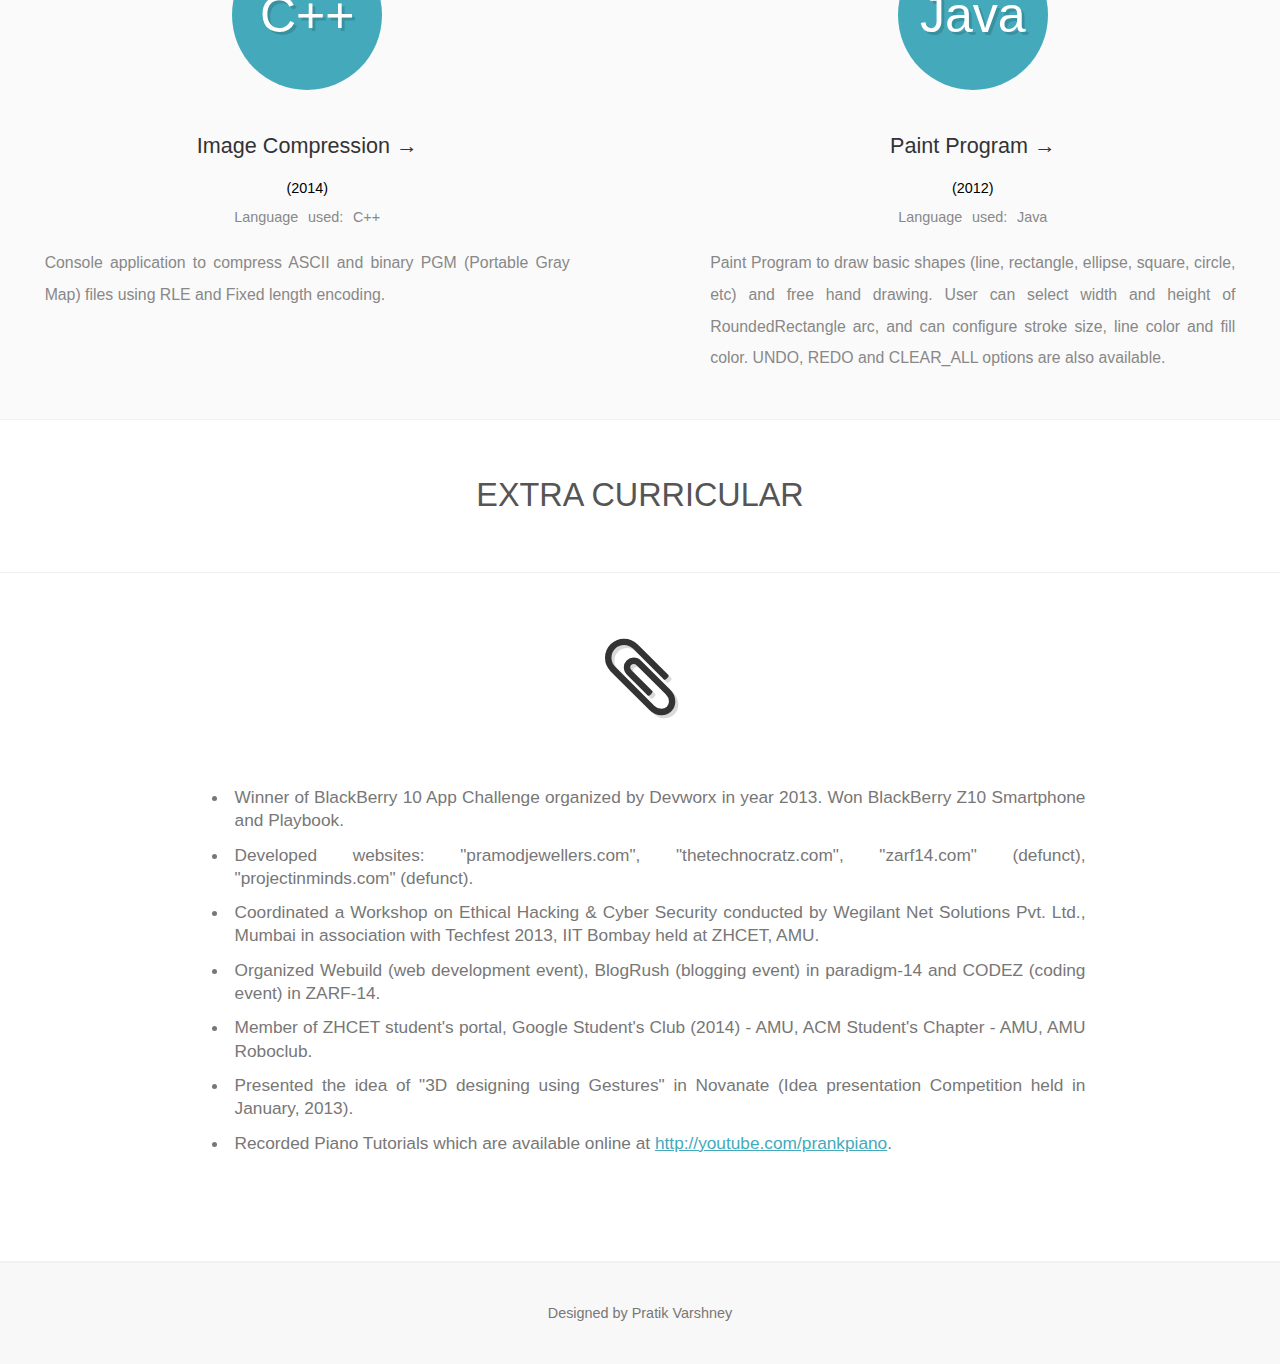
==== commit 4ed205b7: "v2 : added courses" ====
--- a/new/index.html
+++ b/new/index.html
@@ -8,12 +8,19 @@
 	<script type="text/javascript" src="assets/js/main.js"></script>
 </head>
 <body>
-	<header></header>
+	<header id="header">
+		<div class="close" onclick="hideMenu()" >
+			<i class="fa fa-close" aria-hidden="true"></i>
+		</div>
+		<div id="header-item-list">
+			
+		</div>
+	</header>
 	<div id="content">
 
 		<section id="main">
 
-			<div class="width-wrapper">
+			<div id="main-content" class="width-wrapper">
 				<div class="name-wrapper">
 					<div class="name">
 						<div class="name-title">Pratik Varshney</div>
@@ -29,7 +36,10 @@
 			</div>
 
 			<nav id="nav" class="nav-absolute">
-				<div class="width-wrapper nav-body">
+				<div id="nav-menu" class="nav-link box-padding nav-menu" onclick="showMenu()">
+					<i class="fa fa-bars" aria-hidden="true"></i>
+				</div>
+				<div id="nav-body" class="width-wrapper">
 				</div>
 			</nav>
 
@@ -50,6 +60,13 @@
 								<div class="section-subtitle">University of Southern California</div>
 								<div class="degree">Master of Science, Computer Science</div>
 								<div class="date-range">August 2016 - May 2018</div>
+								<div class="show-courses" onclick="toggleCourses(this);">View courses</div>
+								<div>
+									<ol class="courses hidden">
+										<li>Analysis of Algorithms</li>
+										<li>Foundations of Artificial Intelligence</li>
+									</ol>
+								</div>
 							</div>
 						</div>
 
@@ -61,6 +78,34 @@
 								<div class="section-subtitle">Aligarh Muslim University</div>
 								<div class="degree">Bachelor of Technology, Computer Engineering</div>
 								<div class="date-range">August 2011 - June 2015</div>
+								<div class="show-courses" onclick="toggleCourses(this);">View courses</div>
+								<div>
+									<ol class="courses hidden">
+										<li>Algorithm and Data Structure</li>
+										<li>Artificial Intelligence &amp; Neural Networks</li>
+										<li>Compiler Design</li>
+										<li>Computer Architecture</li>
+										<li>Computer Graphics</li>
+										<li>Computer Networks</li>
+										<li>Database Management System</li>
+										<li>Design and Analysis of Algorithm</li>
+										<li>Digital Electronics</li>
+										<li>Distributed &amp; Parallel Systems</li>
+										<li>Embedded Systems</li>
+										<li>Higher Mathematics</li>
+										<li>Image Processing</li>
+										<li>Logic Theory &amp; Computer Organization</li>
+										<li>MATLAB for Scientist &amp; Engineers</li>
+										<li>Microprocessor Theory and Applications</li>
+										<li>Mobile Computing</li>
+										<li>Multimedia Technologies</li>
+										<li>Object Oriented Programming</li>
+										<li>Operating Systems</li>
+										<li>Soft Computing</li>
+										<li>Software Engineering</li>
+										<li>Theory of Computation</li>
+									</ol>
+								</div>
 							</div>
 						</div>
 						<div class="clearfix"></div>
@@ -510,6 +555,6 @@
 		</div>
 
 	</div>
-	<footer>Designed by Pratik Varshney</footer>
+	<footer id="footer">Designed by Pratik Varshney</footer>
 </body>
 </html>--- a/new/assets/css/style.css
+++ b/new/assets/css/style.css
@@ -17,24 +17,41 @@
 body{
 	text-align: justify;
 }
-nav{
+#nav-body{
 	text-align: center;
 }
 nav .nav-link{
 	font-size: 1.2rem;
-	display: block;
 	-webkit-transition: all 0.5s; /* Safari */
     transition: all 0.5s;
     padding: 2rem;
+}
+nav #nav-menu{
+	-webkit-transition: background 0.5s; /* Safari */
+    transition: background 0.5s;
+}
+nav #nav-menu:hover{
+	opacity: 1 !important;
 }
 nav .nav-link:hover{
 	background: rgba(0,0,0,0.85);
 	color: #f2f2f2;
 	cursor: pointer;
 }
+nav .nav-item{
+	display: none;
+}
 nav .nav-selected{
-	color: #fff;
-	background-color: rgba(0,0,0,0.15);
+	display: block;
+}
+.nav-fixed .nav-menu{
+	position: absolute;
+	left: 0;
+	top: 0;
+}
+nav .nav-menu{
+	display: inline-block;
+	font-size: 1.5rem;
 }
 footer{
 	text-align: center;
@@ -195,7 +212,7 @@
 	border-top: 1px solid #eee;
 }
 .width-wrapper{
-	max-width: 96%;
+	max-width: 100%;
 	margin: 0 auto;
 }
 .data-section section{
@@ -230,6 +247,7 @@
 	position: relative;
 }
 .nav-fixed{
+	display: block;
 	position: fixed;
 	top: 0;
 	left: 0;
@@ -239,7 +257,7 @@
 }
 .nav-absolute{
 	position: absolute;
-	bottom: 0;
+	top: 0;
 	left: 0;
 	background: transparent;
 	color: #f2f2f2;
@@ -248,7 +266,6 @@
 	width: 100%;
 	-webkit-transition: background 0.5s; /* Safari */
 	transition: background 0.5s;
-	display: none;
 }
 .tooltip{
 	position: relative;
@@ -297,16 +314,72 @@
 	color: #777;
 	line-height: 1.6rem;
 }
+header{
+	z-index: 10001;
+	position: fixed;
+	top: 0;
+	left: 0;
+	overflow-y: auto;
+    width: 100%;
+    height: 100%;
+    background: #000;
+    color: #f2f2f2;
+    font-size: 1.2rem;
+}
+.close, .header-item{
+	-webkit-transition: background 0.5s; /* Safari */
+    transition: background 0.5s;
+    padding: 2rem;
+}
+.close:hover, .header-item:hover{
+	background: #4cd;
+	cursor: pointer;
+}
+.courses{
+	display: inline-block;
+    text-align: left;
+    line-height: 2em;
+    margin: 0 auto;
+}
+.hidden{
+	height: 0;
+    visibility: hidden;
+}
+.show-courses{
+	color: #4ab;
+	cursor: pointer;
+	display: inline-block;
+}
+.courses li{
+	padding-left: 1rem;
+}
 @media screen and (min-width: 768px) {
+	.width-wrapper{
+		max-width: 96%;
+		margin: 0 auto;
+	}
+	header{
+		display: none;
+	}
 	nav{
 		display: block;
 	}
-	nav .nav-link{
+	nav .nav-item{
 	    border-bottom: 3px solid transparent;
 	    display: inline-block;
 	}
 	nav .nav-selected{
 		border-bottom: 3px solid #fff !important;
+		color: #fff;
+		background-color: rgba(0,0,0,0.15);
+		display: inline-block;
+	}
+	.nav-absolute{
+		top: auto;
+		bottom: 0;
+	}
+	.nav-menu{
+		display: none !important;
 	}
 	.width-75{
 		width: 75% !important;
